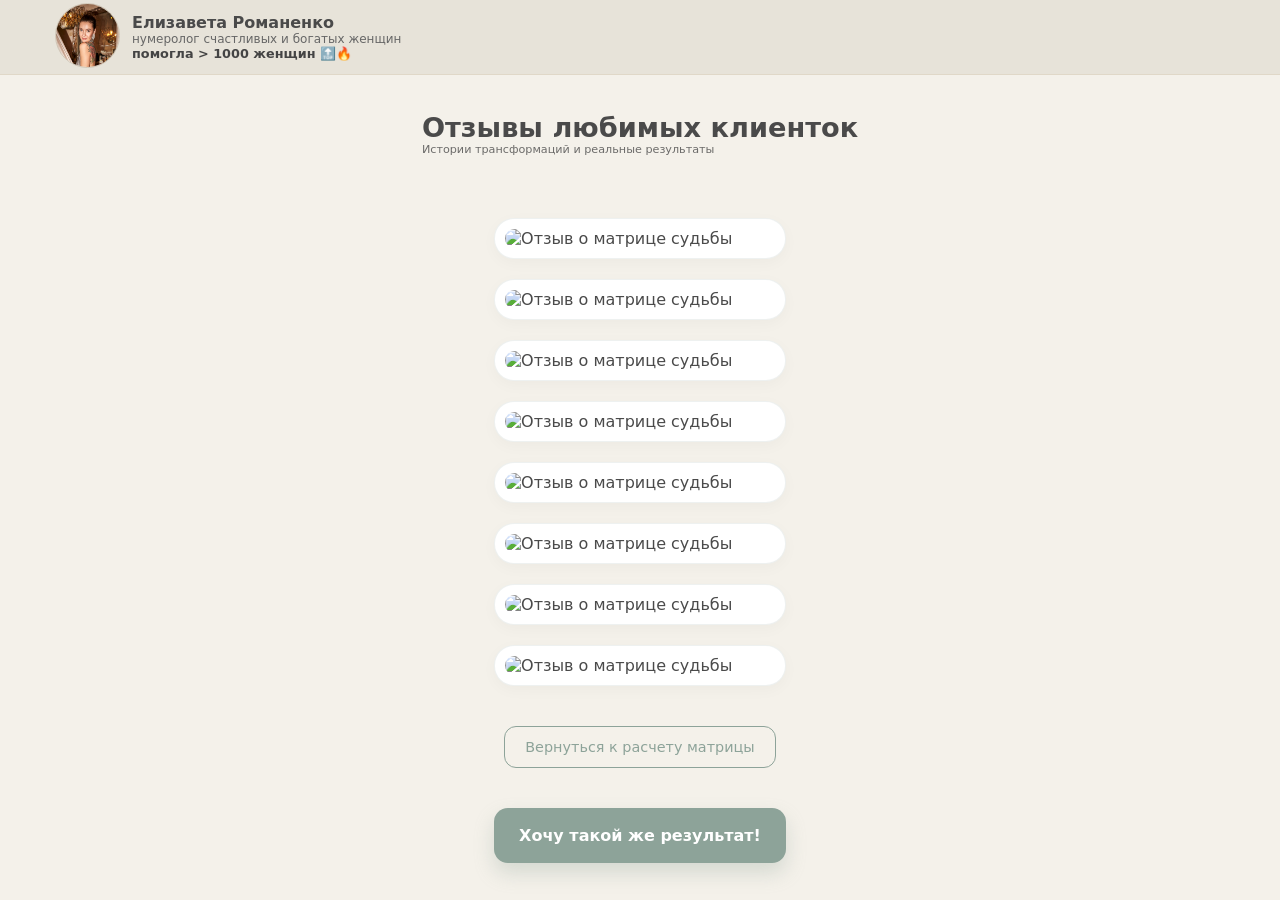
==== reviews.html @ e86c5829 "create new file html and style" ====
<!DOCTYPE html>
<html lang="ru">

<head>
    <meta charset="UTF-8" />
    <meta name="viewport" content="width=device-width, initial-scale=1.0, maximum-scale=1.0, user-scalable=no" />
    <link rel="stylesheet" href="style.css">
    <link rel="icon"
        href="data:image/svg+xml,<svg xmlns=%22http://www.w3.org/2000/svg%22 viewBox=%220 0 100 100%22><text y=%22.9em%22 font-size=%2290%22>🔮</text></svg>">
    <title>Матрица Судьбы: 22 Аркана</title>
</head>

<body>
    <nav class="expert-banner">
        <div class="banner-content">
            <div class="expert-info">
                <div class="expert-photo">
                    <img src="expert-photo.png" alt="Елизавета Романенко">
                </div>
                <div class="expert-text">
                    <span class="expert-name">Елизавета Романенко</span>
                    <span class="expert-sub">нумеролог счастливых и богатых женщин</span>
                    <span class="expert-stat">помогла > 1000 женщин 🔝🔥</span>
                </div>
            </div>
        </div>
    </nav>
    <div id="app">
        <header class="header">
            <h1>Отзывы любимых клиенток</h1>
            <p>Истории трансформаций и реальные результаты</p>
        </header>
        <main class="container">
            <section class="reviews-gallery">
                <div class="review-item">
                    <img src="#" alt="Отзыв о матрице судьбы" class="review-screenshot">
                </div>
                <div class="review-item">
                    <img src="#" alt="Отзыв о матрице судьбы" class="review-screenshot">
                </div>
                <div class="review-item">
                    <img src="#" alt="Отзыв о матрице судьбы" class="review-screenshot">
                </div>
                <div class="review-item">
                    <img src="#" alt="Отзыв о матрице судьбы" class="review-screenshot">
                </div>
                <div class="review-item">
                    <img src="#" alt="Отзыв о матрице судьбы" class="review-screenshot">
                </div>
                <div class="review-item">
                    <img src="#" alt="Отзыв о матрице судьбы" class="review-screenshot">
                </div>
                <div class="review-item">
                    <img src="#" alt="Отзыв о матрице судьбы" class="review-screenshot">
                </div>
                <div class="review-item">
                    <img src="#" alt="Отзыв о матрице судьбы" class="review-screenshot">
                </div>
            </section>
            <div class="back-action">
                <a href="index.html" class="back-button">Вернуться к расчету матрицы</a>
            </div>
            <div class="link-tel">
                <a href="https://t.me/Elizaveta_Romanenk0" target="_blank" class="cta-button">Хочу такой же результат!
                </a>
            </div>
        </main>
    </div>
</body>

</html>
---- style.css ----
:root {
  --bg-color: #f4f1ea;
  --text-color: #4a4a4a;
  --primary-color: #8da399;
  --matrix-line-color: rgba(74, 74, 74, 0.2);
}

* {
  box-sizing: border-box;
  margin: 0;
  padding: 0;
}

body {
  margin: 0;
  padding: 0;
  display: flex;
  flex-direction: column;
  justify-content: flex-start;
  align-items: center;
  min-height: 100vh;
  background-color: var(--bg-color);
  color: var(--text-color);
  font-family: 'Inter', system-ui, sans-serif;
  overflow-x: hidden;
}

#app {
  padding: 20px 15px;
  display: flex;
  flex-direction: column;
  align-items: center;
}

.header h1 {
  font-size: clamp(1.5rem, 8vw, 2.5rem);
  margin-top: 5px;
  font-size: 1.7rem;
  text-align: center;
}

.header p {
  font-size: 0.7rem;
  opacity: 0.8;
  margin-bottom: 2rem;
}

.input-section {
  display: flex;
  flex-direction: column;
  align-items: center;
  gap: 12px;
  width: 90%;
  max-width: 400px;
  margin: 0 auto 2rem;
}

.input-section label {
  white-space: nowrap;
  font-size: 0.9rem;
  text-align: center;
  width: 100%;
}

input,
button {
  width: 100%;
  padding: 14px;
  font-size: 16px;
  border-radius: 12px;
  box-sizing: border-box;
  -webkit-appearance: none;
  appearance: none;
  border: 1px solid rgba(74, 74, 74, 0.15);
}

button {
  background-color: var(--primary-color);
  color: white;
  border: none;
  cursor: pointer;
  font-weight: 600;
  transition: opacity 0.25s;
}

button:hover {
  opacity: 0.9;
}

.matrix-container {
  width: 100%;
  max-width: 500px;
  margin: 0 auto;
  display: flex;
  justify-content: center;
}

.matrix-container svg {
  width: 100%;
  height: auto;
  display: block;
  filter: drop-shadow(0 4px 12px rgba(0, 0, 0, 0.15));
}

@media (min-width: 480px) {
  .input-section {
    flex-direction: row;
    width: 90%;
    max-width: 500px;
  }

  #app {
    padding: 2rem;
  }
}

@media (max-width: 360px) {
  .input-section label {
    font-size: 0.7rem;
  }
}

.expert-banner {
  top: 0;
  z-index: 1000;
  width: 100%;
  height: 75px;
  background-color: rgb(230, 225, 215, 0.9);
  border-bottom: 1px solid #e0d8c8;
  display: flex;
  align-items: center;
  box-sizing: border-box;
}

.banner-content {
  width: 100%;
  max-width: 1200px;
  margin: 0 auto;
  padding: 0 15px;
  display: flex;
  justify-content: space-between;
  align-items: center;
}

.expert-info {
  display: flex;
  align-items: center;
  gap: 12px;
  min-width: 0;
}

.expert-photo img {
  width: 65px;
  height: 65px;
  flex-shrink: 0;
  border-radius: 50%;
  overflow: hidden;
  border: 1px solid #d1c7b7;
}

.expert-text {
  display: flex;
  flex-direction: column;
}

.expert-name {
  font-weight: 700;
  font-size: 1rem;
  white-space: nowrap;
  overflow: hidden;
  text-overflow: ellipsis;
}

.expert-sub {
  font-size: 0.75rem;
  color: #666;
  line-height: 1.2;
}

.expert-stat {
  font-size: 0.8rem;
  font-weight: 600;
  color: #444;
  max-width: 1200px;
}

.cta-hidden {
  display: none;
  opacity: 0;
}

.cta-visible {
  display: block;
  animation: fadeIdBlur 1s ease-out forwards;
  margin-top: 3rem;
  padding: 0 10px;
  width: 100%;
  max-width: 450px;
}

.cta-content {
  text-align: center;
  background-color: rgba(255, 255, 255, 0.4);
  padding: 30px 20 px;
  border-radius: 24px;
  border: 1px solid rgba(141, 163, 153, 0.2);
}

.cta-content p {
  font-size: 1.2rem;
  margin-top: 10px;
  margin-bottom: 8px;
  font-weight: 500;
  color: #333;
}

.cta-highlight {
  margin: 20px 0;
  font-size: 0.7rem;
  line-height: 1;
  color: var(--text-color);
  background: white;
  padding: 15px;
  border-radius: 16px;
  box-shadow: 0 4px 10px rgba(0, 0, 0, 0.03);
}

.cta-highlight p {
  font-size: 0.7rem;
}

.cta-button {
  display: inline-block;
  background-color: var(--primary-color);
  color: white;
  text-decoration: none;
  padding: 18px 25px;
  border-radius: 14px;
  font-weight: 700;
  font-size: 1rem;
  transition: all 0.3s ease;
  box-shadow: 0 10px 20px rgba(141, 163, 153, 0.3);
}

.cta-button:active {
  transform: scale(0.96);
}

@keyframes fadeIdBlur {
  from {
    opacity: 0;
    transform: translateY(30px);
    filter: blur(10px);
  }

  to {
    opacity: 1;
    transform: translateY(0);
    filter: blur(0);
  }
}

.welcome-section {
  margin-bottom: 2rem;
  transition: opacity 0.5s ease, transform 0.5s ease;
}

.welcome-hidden {
  opacity: 0;
  transform: translateY(-20px);
  pointer-events: none;
  display: none;
}

.welcome-card {
  background: rgba(255, 255, 255, 0.5);
  padding: 25px;
  border-radius: 20px;
  border: 1px solid rgba(141, 163, 153, 0.2);
}

.welcome-card h2 {
  font-size: 1rem;
  margin-bottom: 15px;
  color: #333;
}

.benefit-list {
  list-style: none;
  padding: 0;
  text-align: left;
}

.benefit-list li {
  margin-bottom: 12px;
  font-size: 0.9rem;
  display: flex;
  align-items: flex-start;
  gap: 10px;
}

.welcome-note {
  margin-top: 15px;
  font-style: italic;
  font-size: 0.85rem;
  color: #666;
}

.secondary-link {
  display: inline-block;
  background-color: var(--primary-color);
  color: white;
  text-decoration: none;
  padding: 18px 25px;
  margin: 15px;
  border-radius: 14px;
  font-weight: 700;
  font-size: 0.9rem;
  transition: all 0.3s ease;
  box-shadow: 0 10px 20px rgba(141, 163, 153, 0.3);
}

.secondary-link:hover {
  opacity: 0.7;
}

.reviews-gallery {
  display: flex;
  flex-direction: column;
  gap: 20px;
  margin-top: 30px;
  width: 100%;
  max-width: 450px;
  margin-left: auto;
  margin-right: auto;
}

.review-item {
  background: white;
  padding: 10px;
  border-radius: 20px;
  border: 1px solid rgba(141, 163, 153, 0.15);
  box-shadow: 0 4px 15px rgba(0, 0, 0, 0.03);
  animation: fadeInUp 0.6s ease forwards;
}

.review-screenshot {
  width: 100%;
  height: auto;
  display: block;
  border-radius: 14px;
  object-fit: contain;
}

.back-action {
  margin: 40px 0;
  text-align: center;
}

.back-button {
  display: inline-block;
  color: #8da399;
  border: 1px solid #8da399;
  text-decoration: none;
  padding: 12px 20px;
  border-radius: 12px;
  font-size: 0.9rem;
  transition: all 0.3s ease;
}

.back-button:active {
  background: #8da399;
  color: white;
}
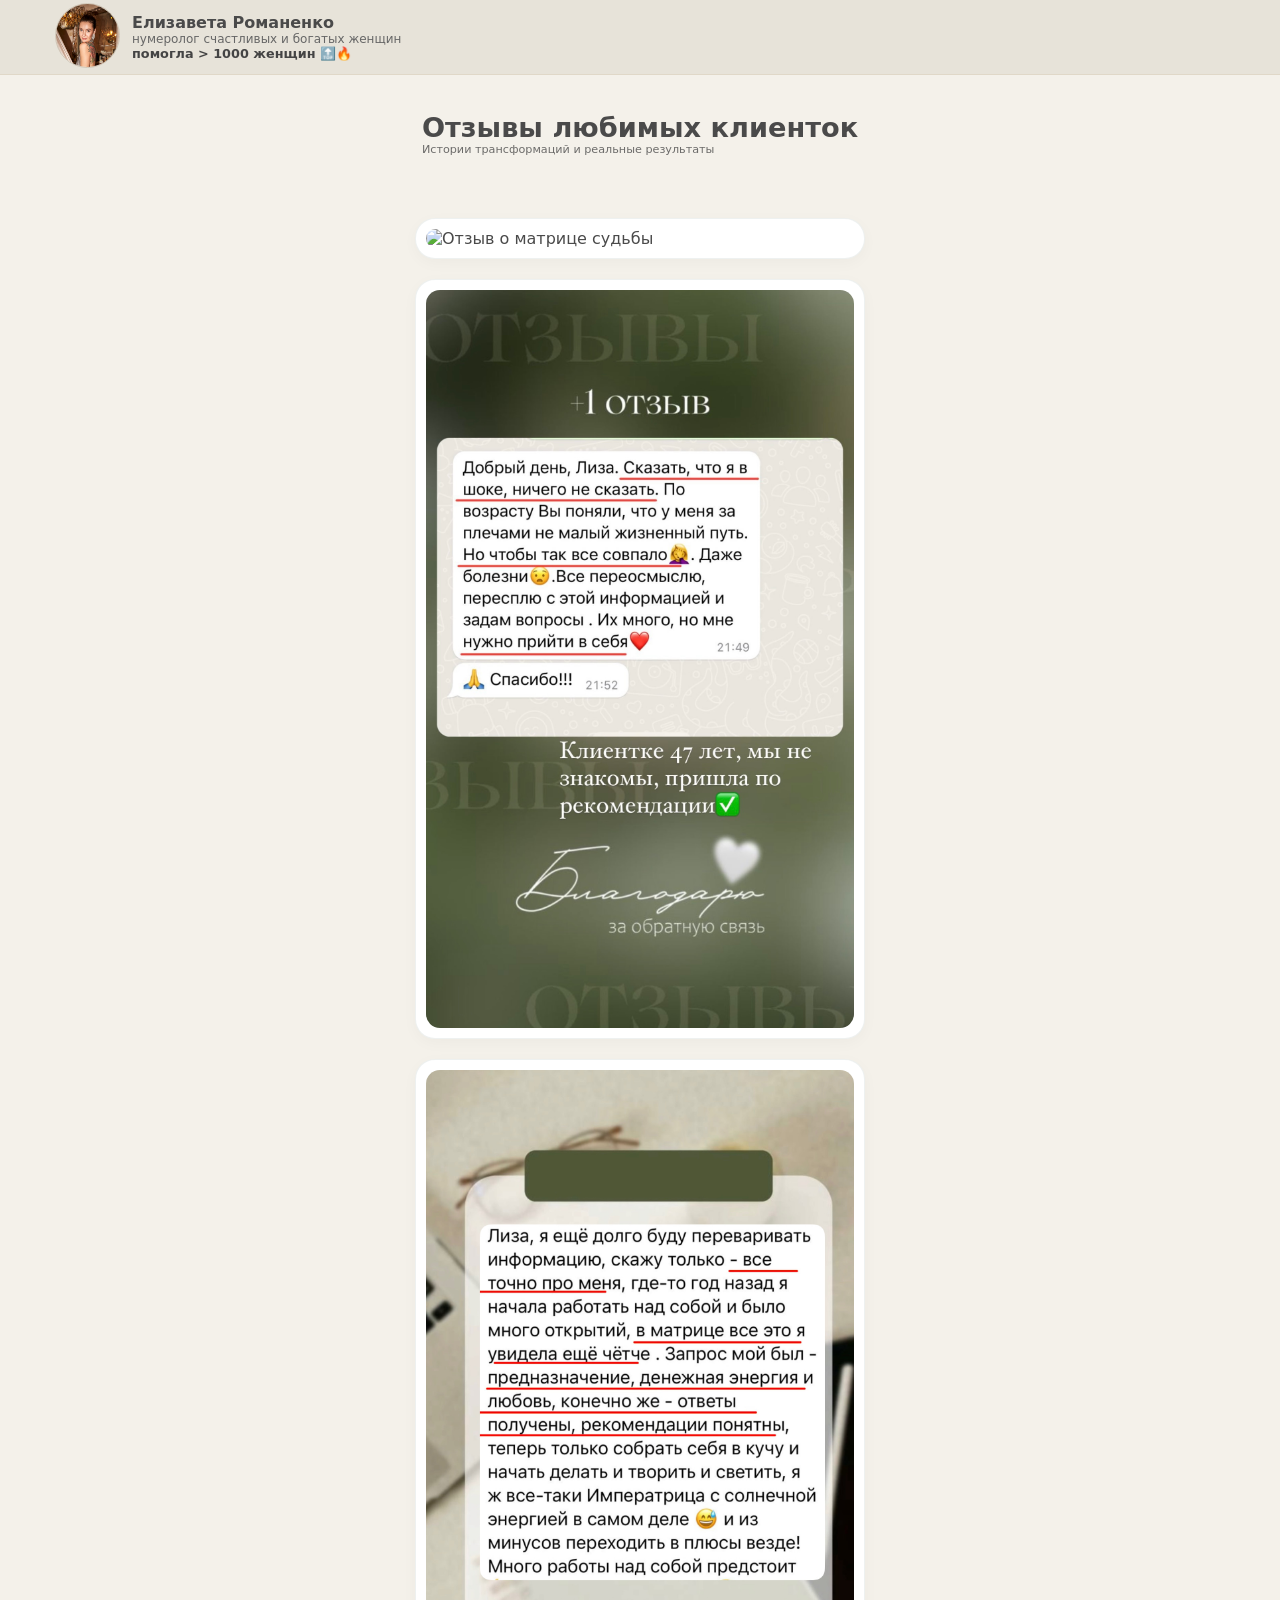
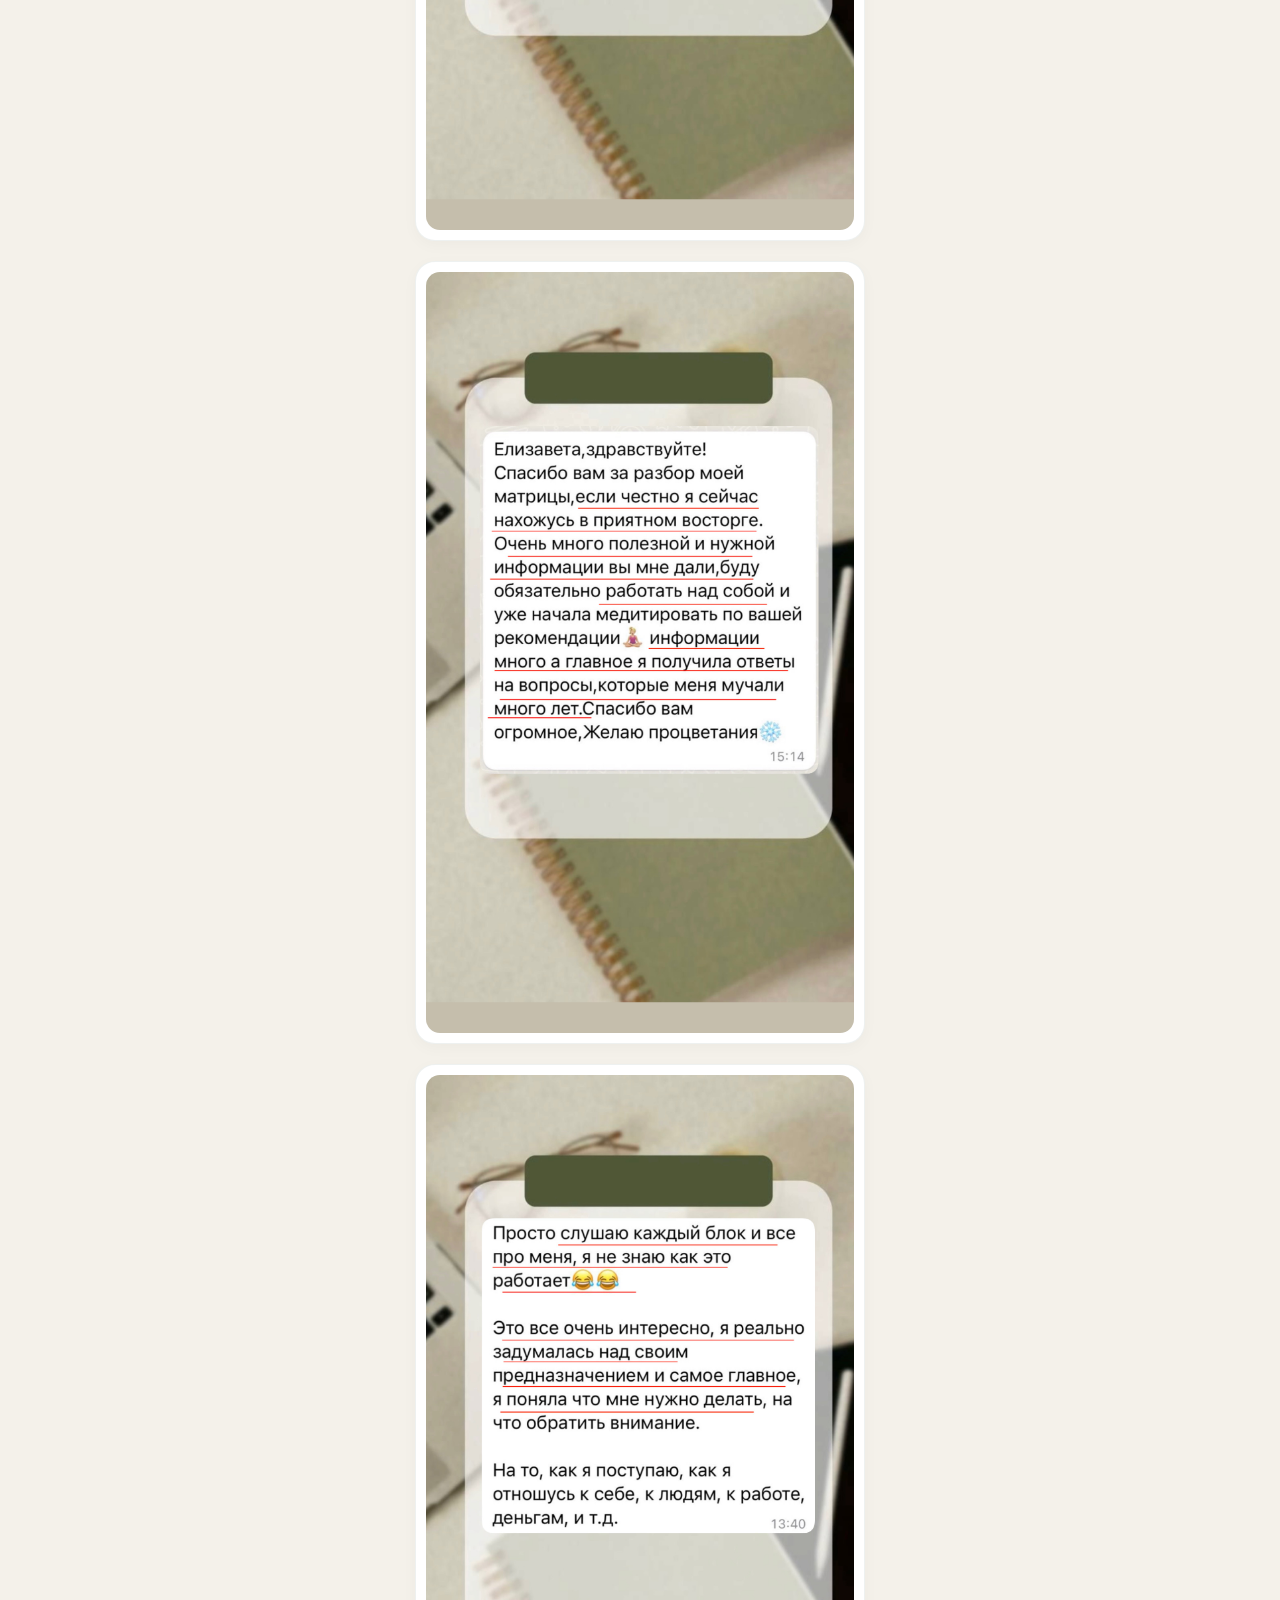
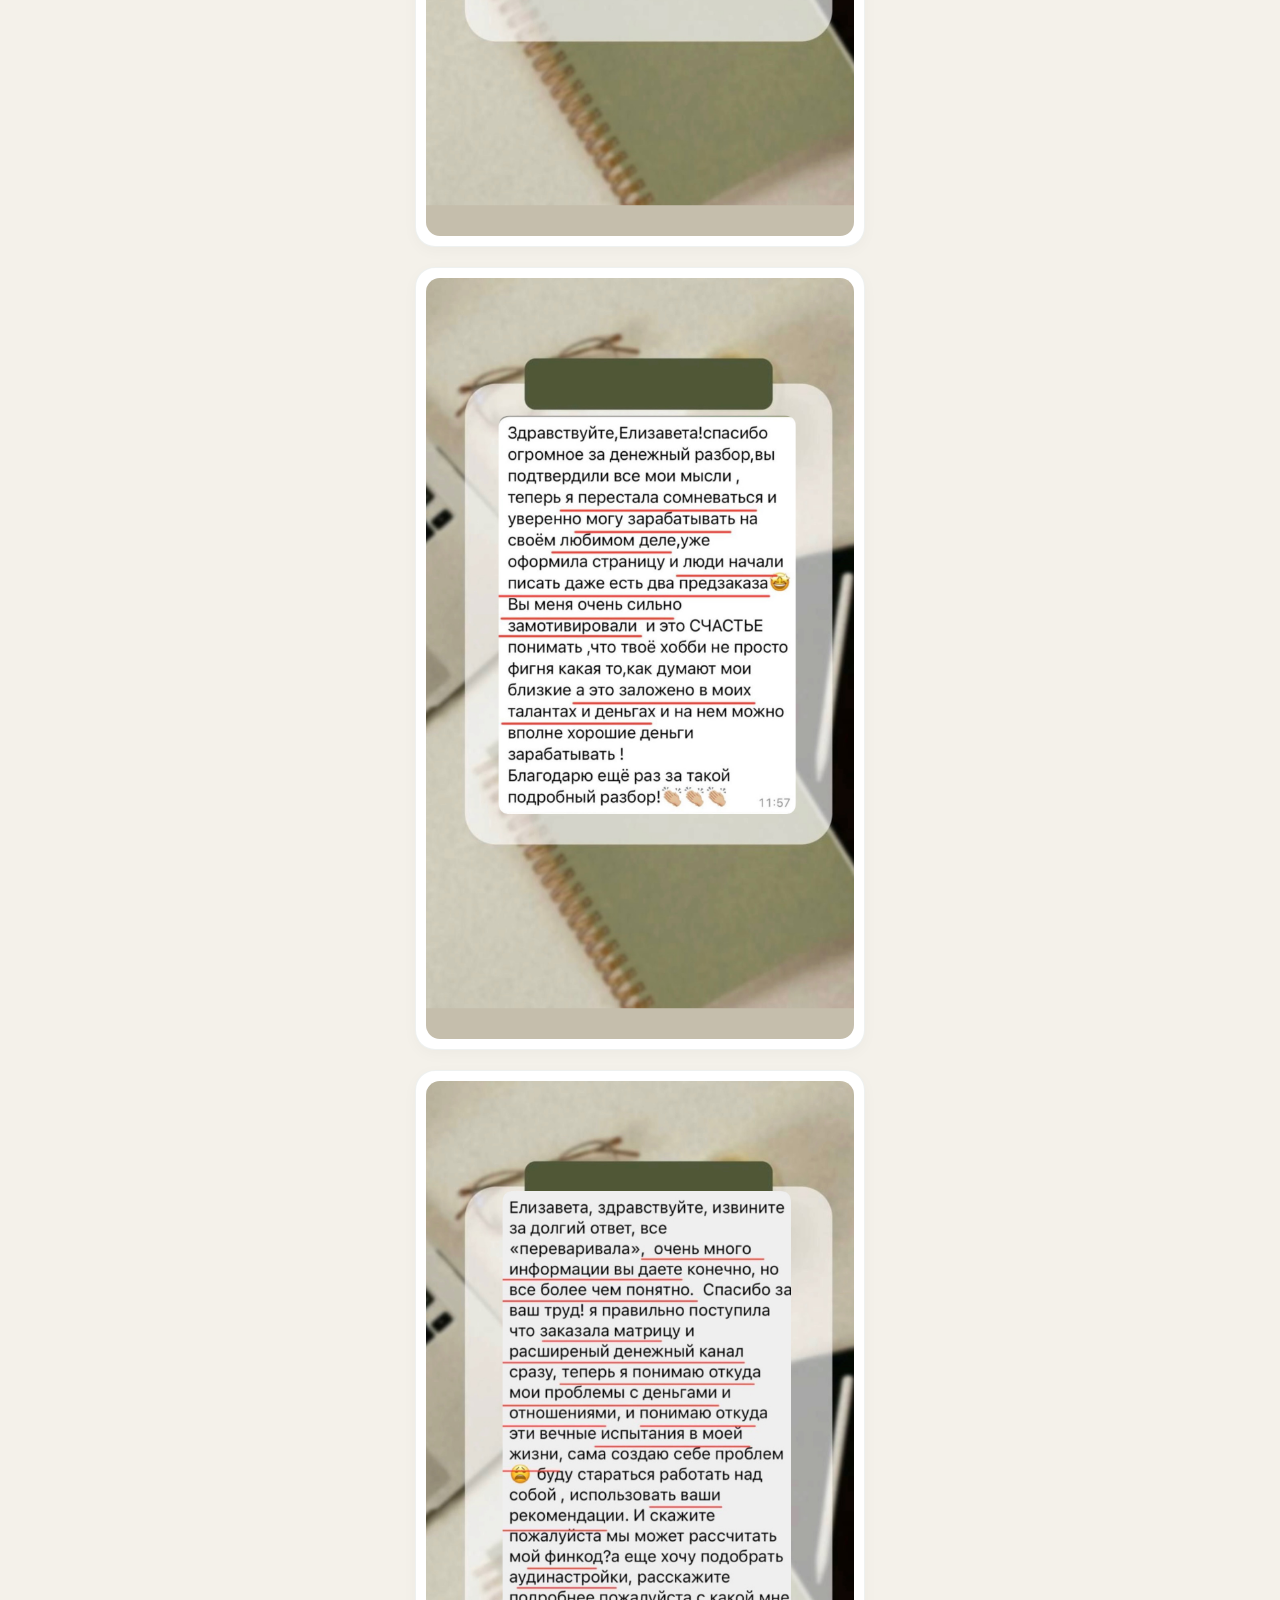
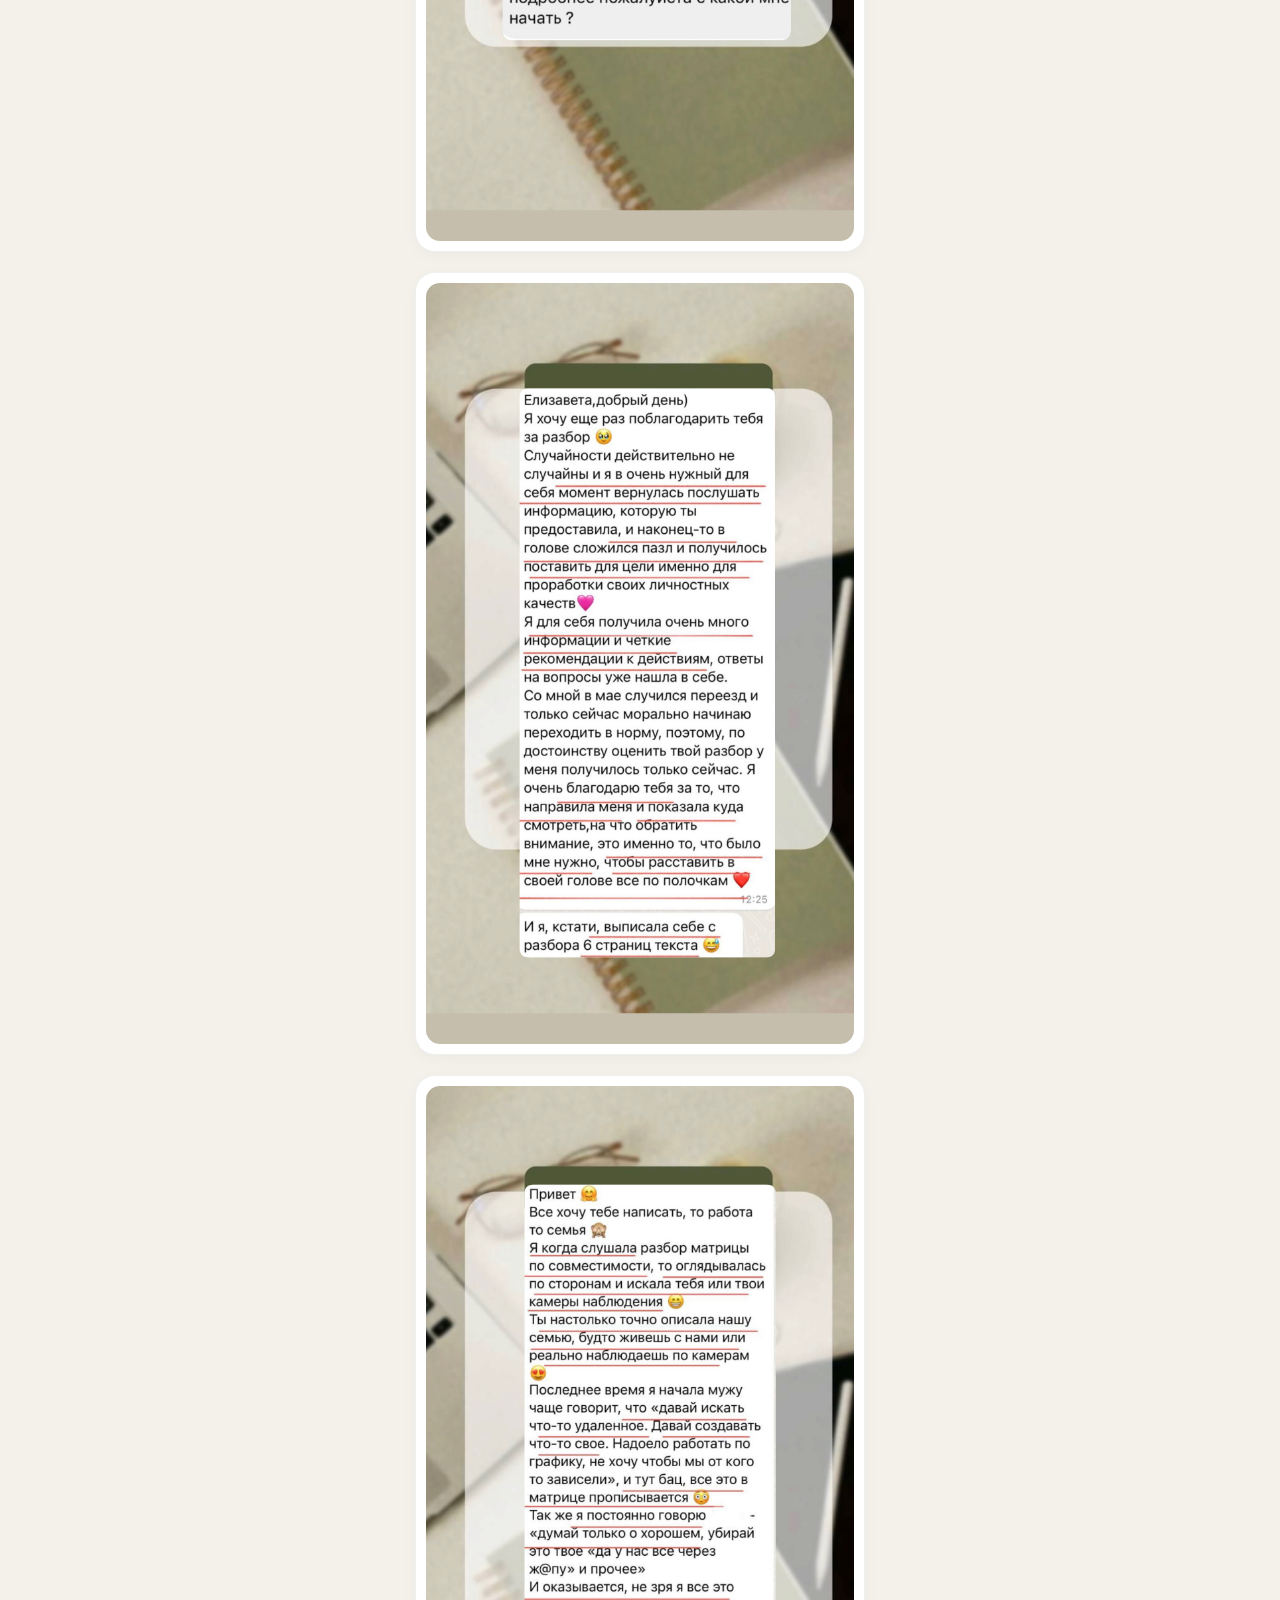
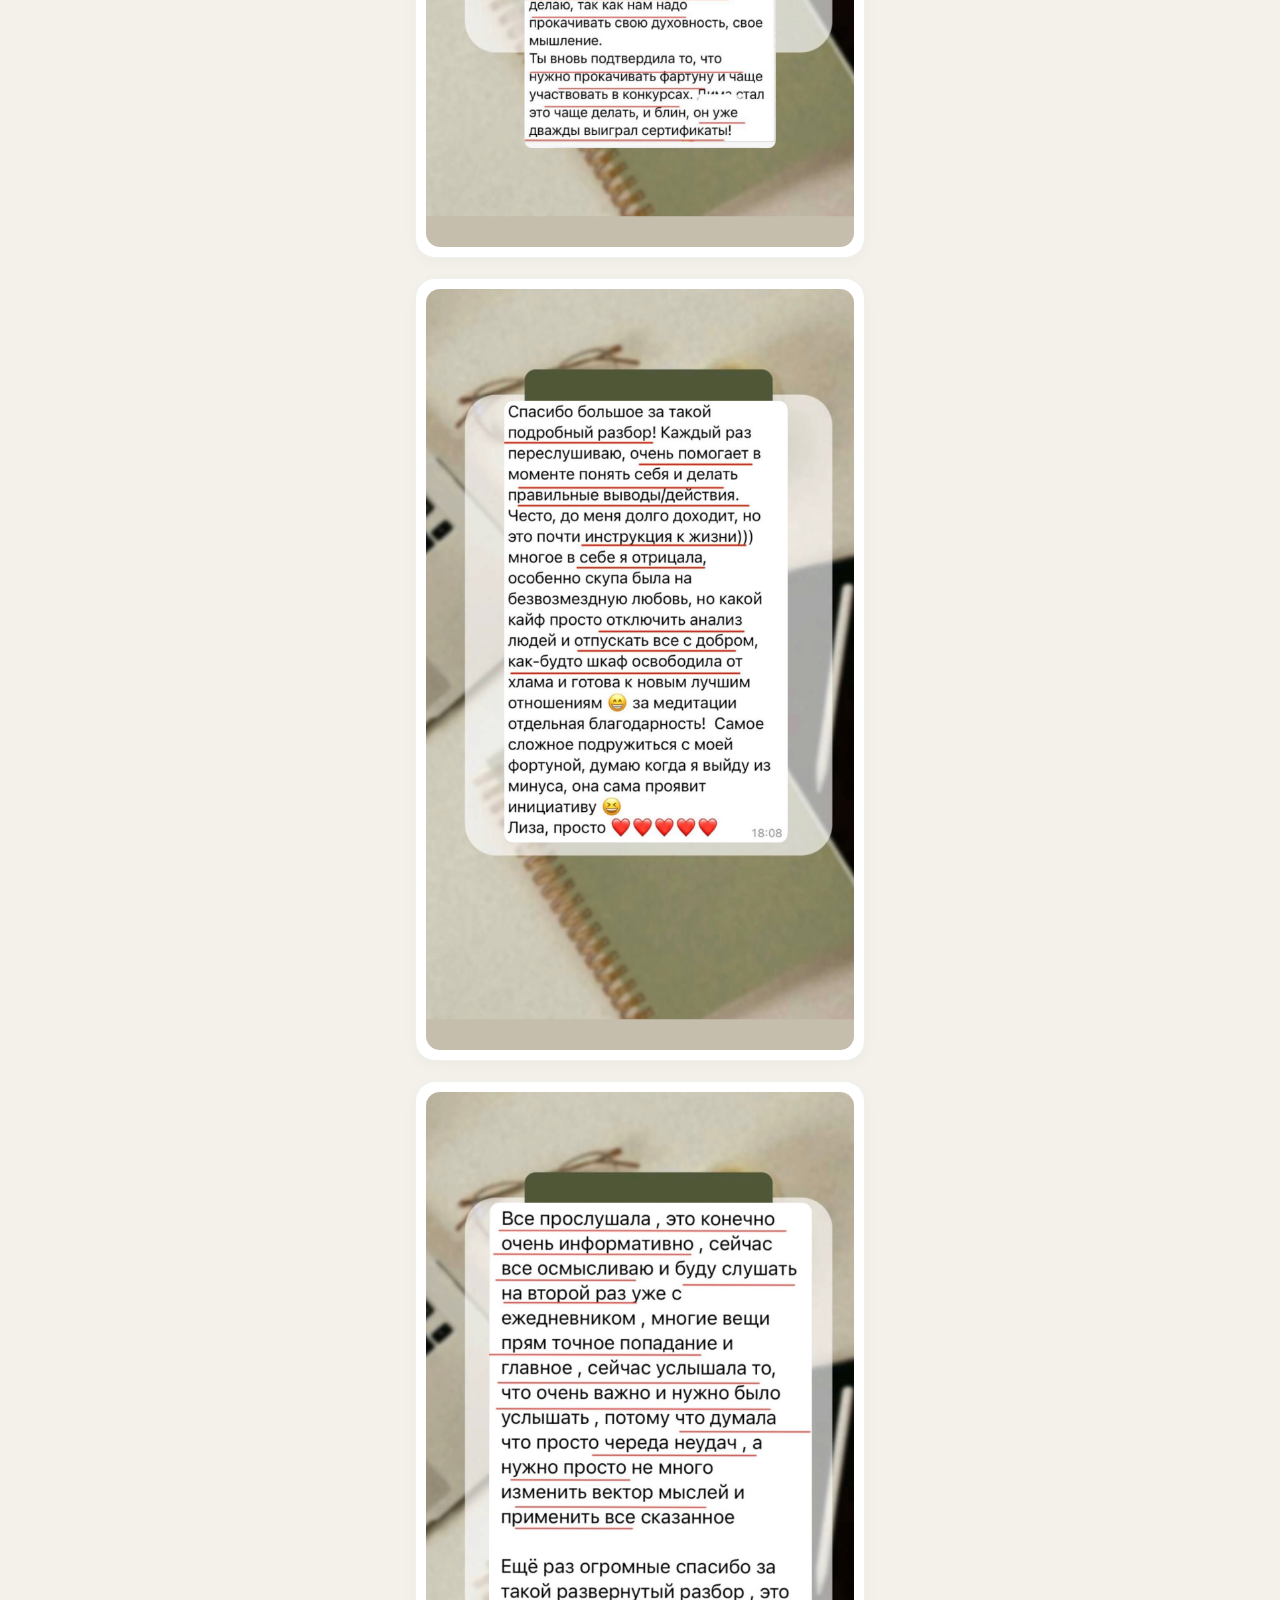
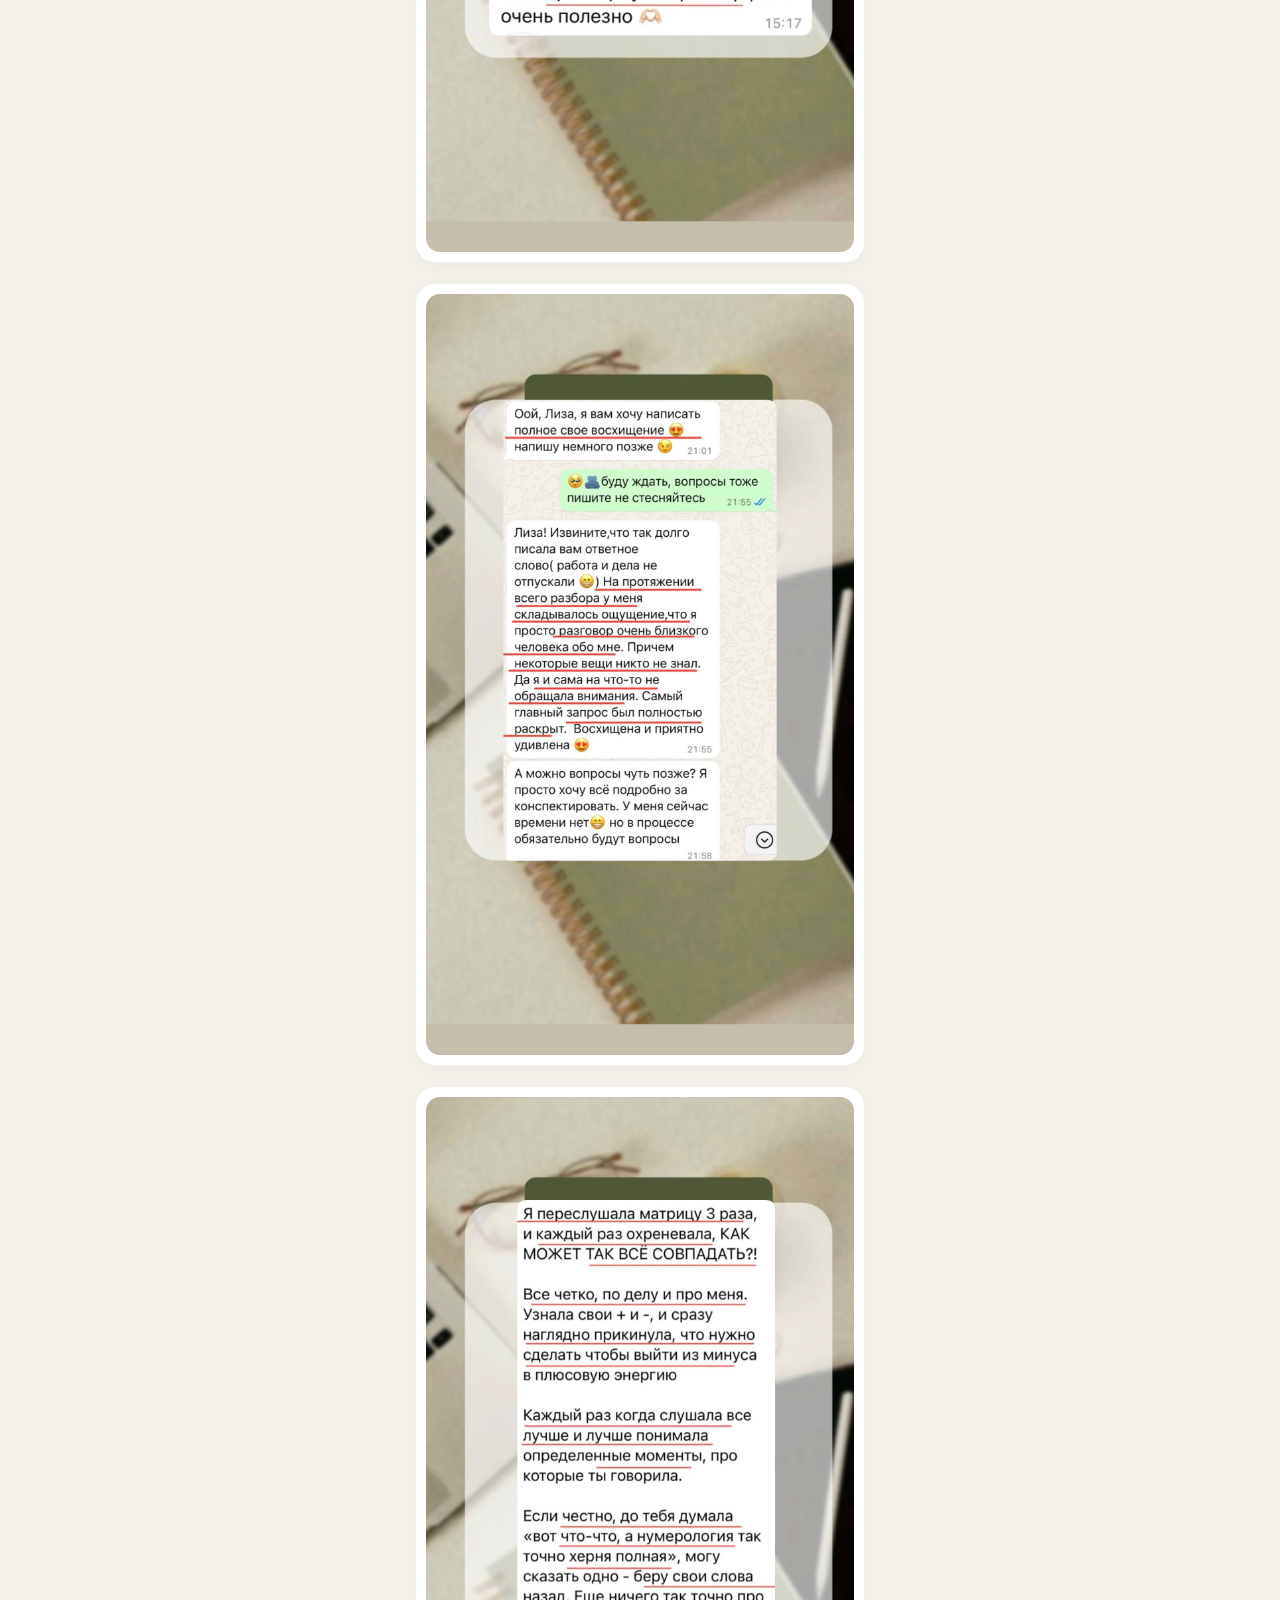
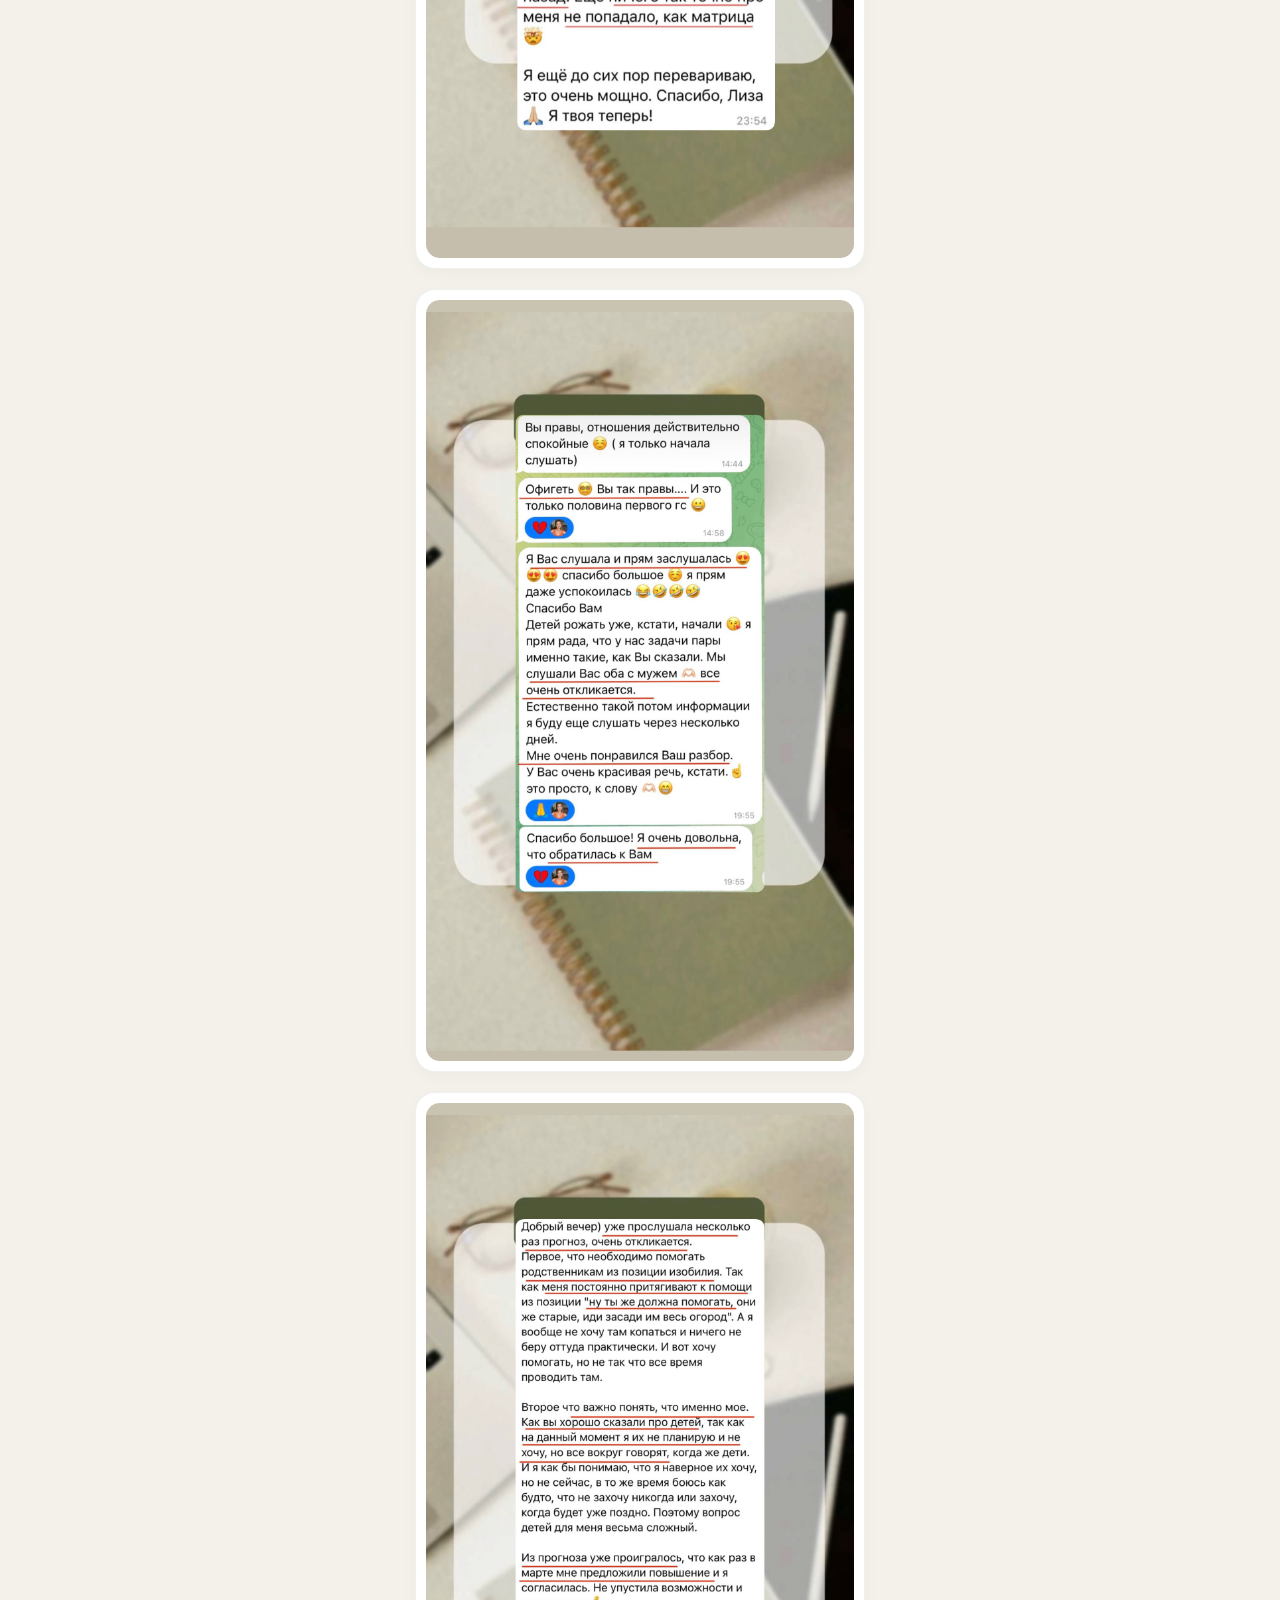
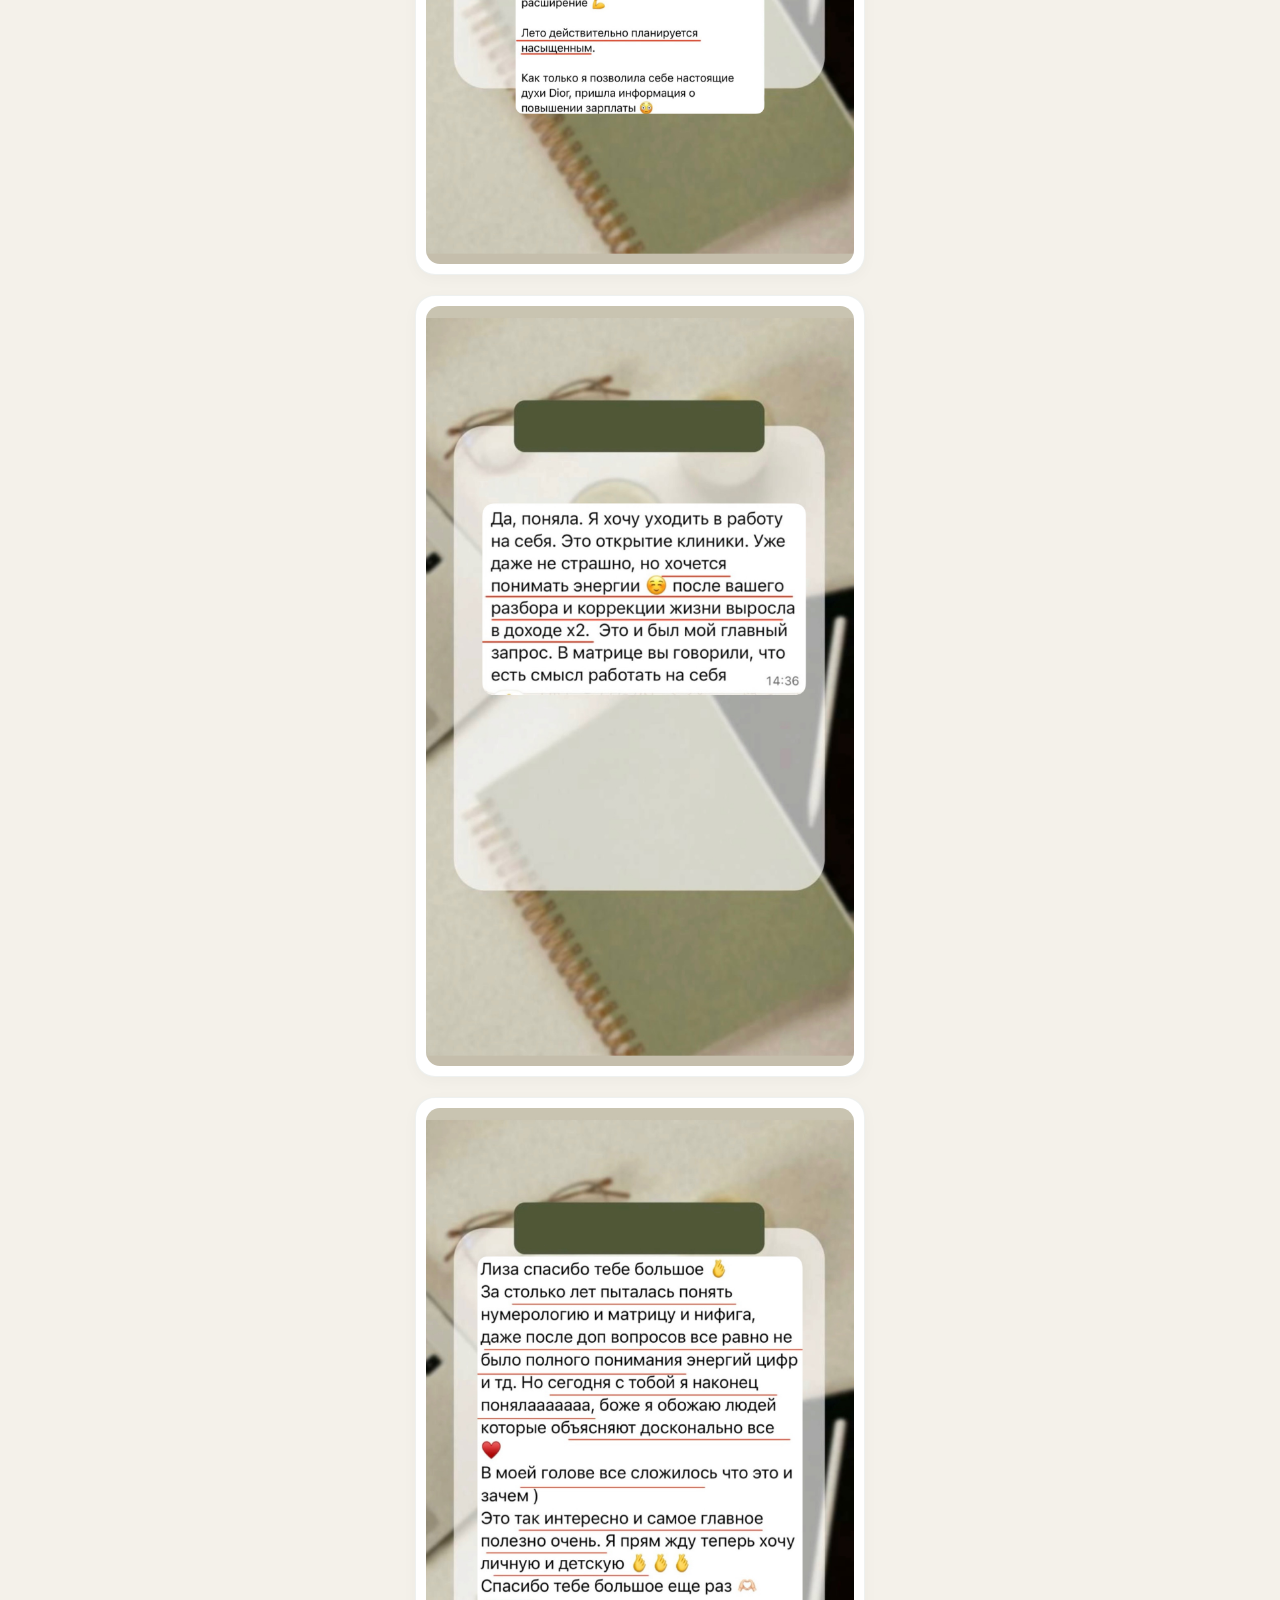
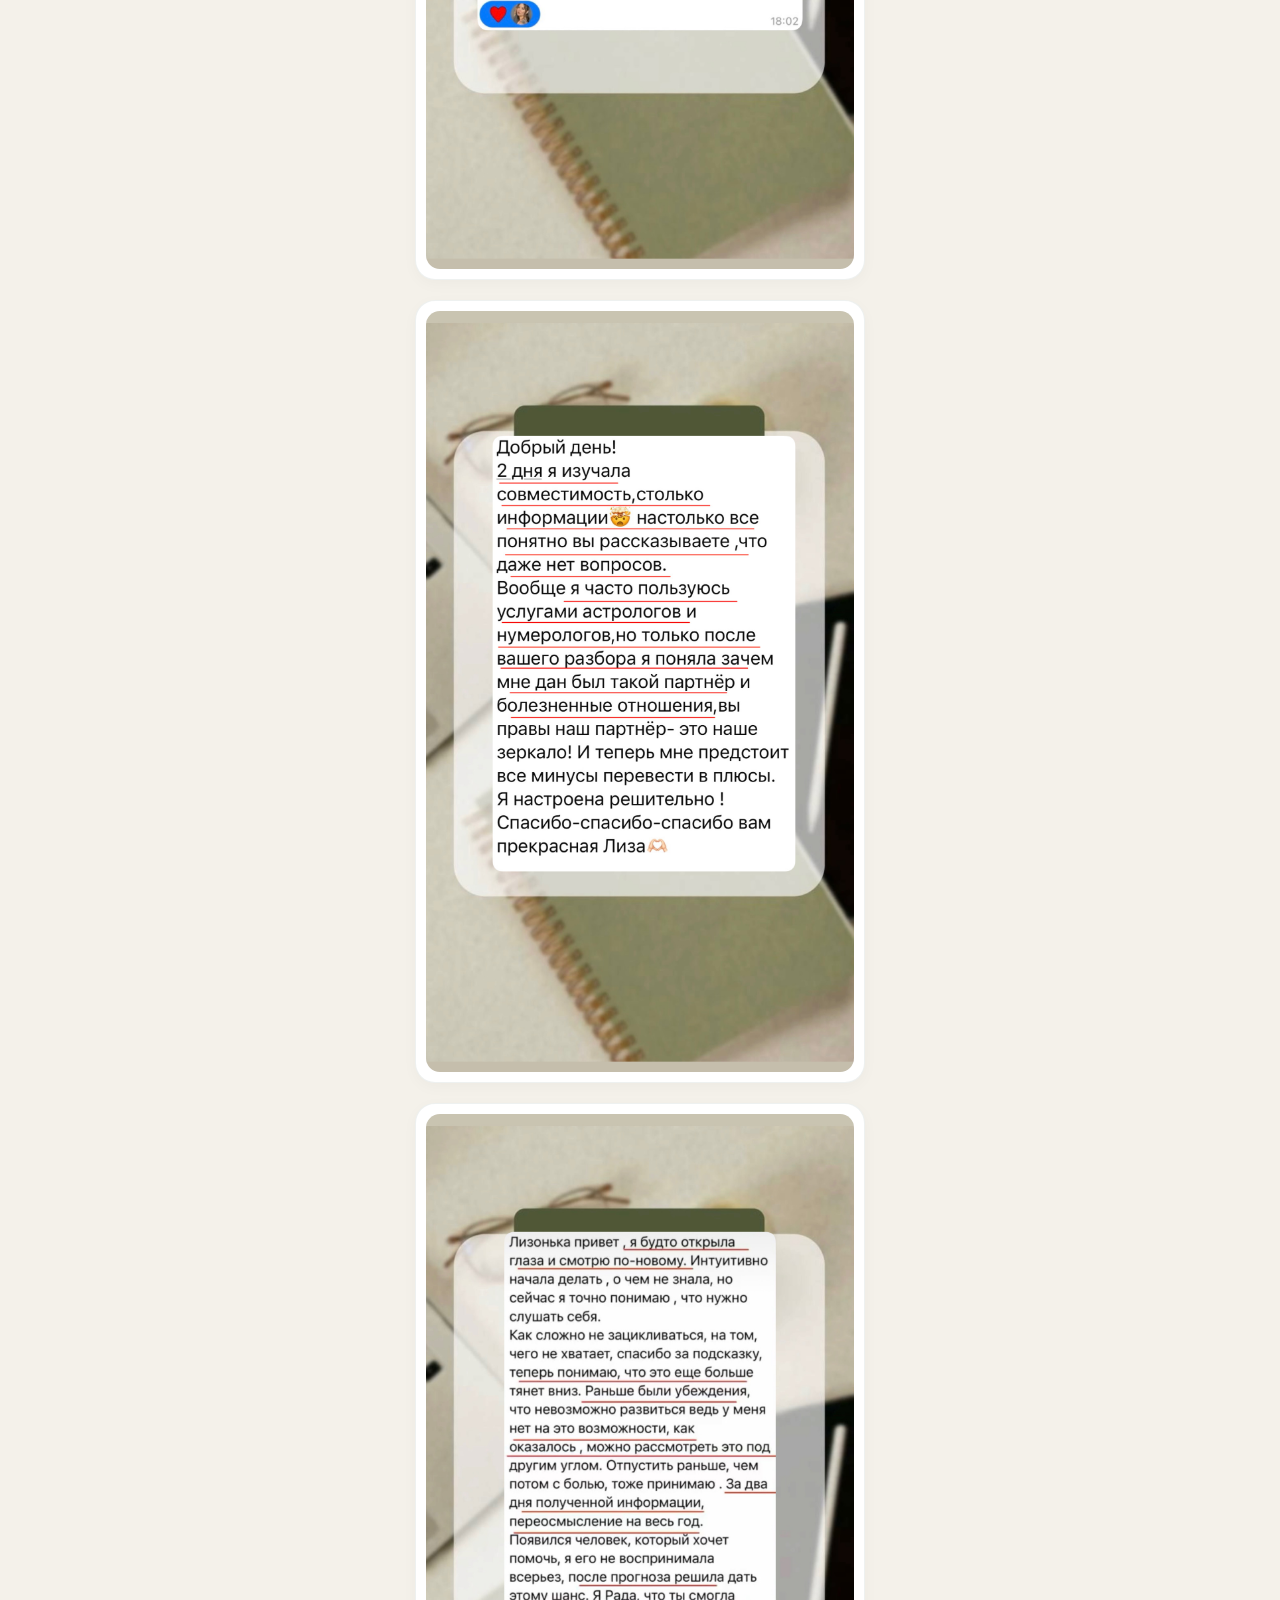
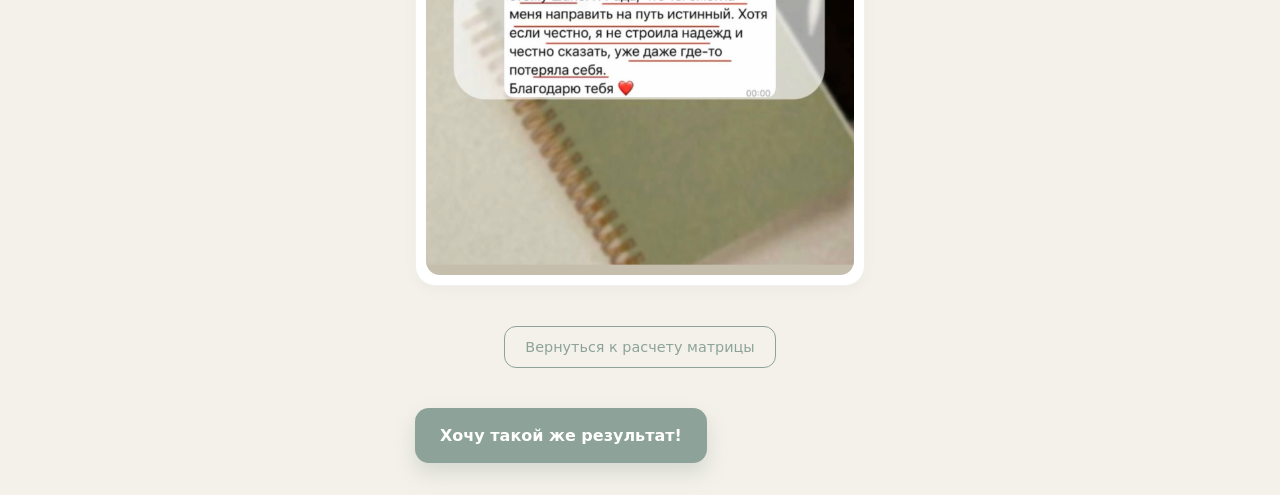
==== commit 8d16823a: "add review img file" ====
--- a/reviews.html
+++ b/reviews.html
@@ -33,28 +33,61 @@
         <main class="container">
             <section class="reviews-gallery">
                 <div class="review-item">
-                    <img src="#" alt="Отзыв о матрице судьбы" class="review-screenshot">
+                    <img src="review1.JPG" alt="Отзыв о матрице судьбы" class="review-screenshot">
                 </div>
                 <div class="review-item">
-                    <img src="#" alt="Отзыв о матрице судьбы" class="review-screenshot">
+                    <img src="review2.JPG" alt="Отзыв о матрице судьбы" class="review-screenshot">
                 </div>
                 <div class="review-item">
-                    <img src="#" alt="Отзыв о матрице судьбы" class="review-screenshot">
+                    <img src="review3.JPG" alt="Отзыв о матрице судьбы" class="review-screenshot">
                 </div>
                 <div class="review-item">
-                    <img src="#" alt="Отзыв о матрице судьбы" class="review-screenshot">
+                    <img src="review4.JPG" alt="Отзыв о матрице судьбы" class="review-screenshot">
                 </div>
                 <div class="review-item">
-                    <img src="#" alt="Отзыв о матрице судьбы" class="review-screenshot">
+                    <img src="review5.JPG" alt="Отзыв о матрице судьбы" class="review-screenshot">
                 </div>
                 <div class="review-item">
-                    <img src="#" alt="Отзыв о матрице судьбы" class="review-screenshot">
+                    <img src="review6.JPG" alt="Отзыв о матрице судьбы" class="review-screenshot">
                 </div>
                 <div class="review-item">
-                    <img src="#" alt="Отзыв о матрице судьбы" class="review-screenshot">
+                    <img src="review7.JPG" alt="Отзыв о матрице судьбы" class="review-screenshot">
                 </div>
                 <div class="review-item">
-                    <img src="#" alt="Отзыв о матрице судьбы" class="review-screenshot">
+                    <img src="review8.JPG" alt="Отзыв о матрице судьбы" class="review-screenshot">
+                </div>
+                <div class="review-item">
+                    <img src="review9.JPG" alt="Отзыв о матрице судьбы" class="review-screenshot">
+                </div>
+                <div class="review-item">
+                    <img src="review10.JPG" alt="Отзыв о матрице судьбы" class="review-screenshot">
+                </div>
+                <div class="review-item">
+                    <img src="review11.JPG" alt="Отзыв о матрице судьбы" class="review-screenshot">
+                </div>
+                <div class="review-item">
+                    <img src="review12.JPG" alt="Отзыв о матрице судьбы" class="review-screenshot">
+                </div>
+                <div class="review-item">
+                    <img src="review13.JPG" alt="Отзыв о матрице судьбы" class="review-screenshot">
+                </div>
+                <div class="review-item">
+                    <img src="review14.JPG" alt="Отзыв о матрице судьбы" class="review-screenshot">
+                </div>
+                <div class="review-item">
+                    <img src="review15.JPG" alt="Отзыв о матрице судьбы" class="review-screenshot">
+                </div>
+                <div class="review-item">
+                    <img src="review16.JPG" alt="Отзыв о матрице судьбы" class="review-screenshot">
+                </div>
+                <div class="review-item">
+                    <img src="review17.JPG" alt="Отзыв о матрице судьбы" class="review-screenshot">
+                </div>
+                <div class="review-item">
+                    <img src="review18.JPG" alt="Отзыв о матрице судьбы" class="review-screenshot">
+                </div>
+                <div class="review-item">
+                    <img src="review19.JPG" alt="Отзыв о матрице судьбы" class="review-screenshot">
                 </div>
             </section>
             <div class="back-action">
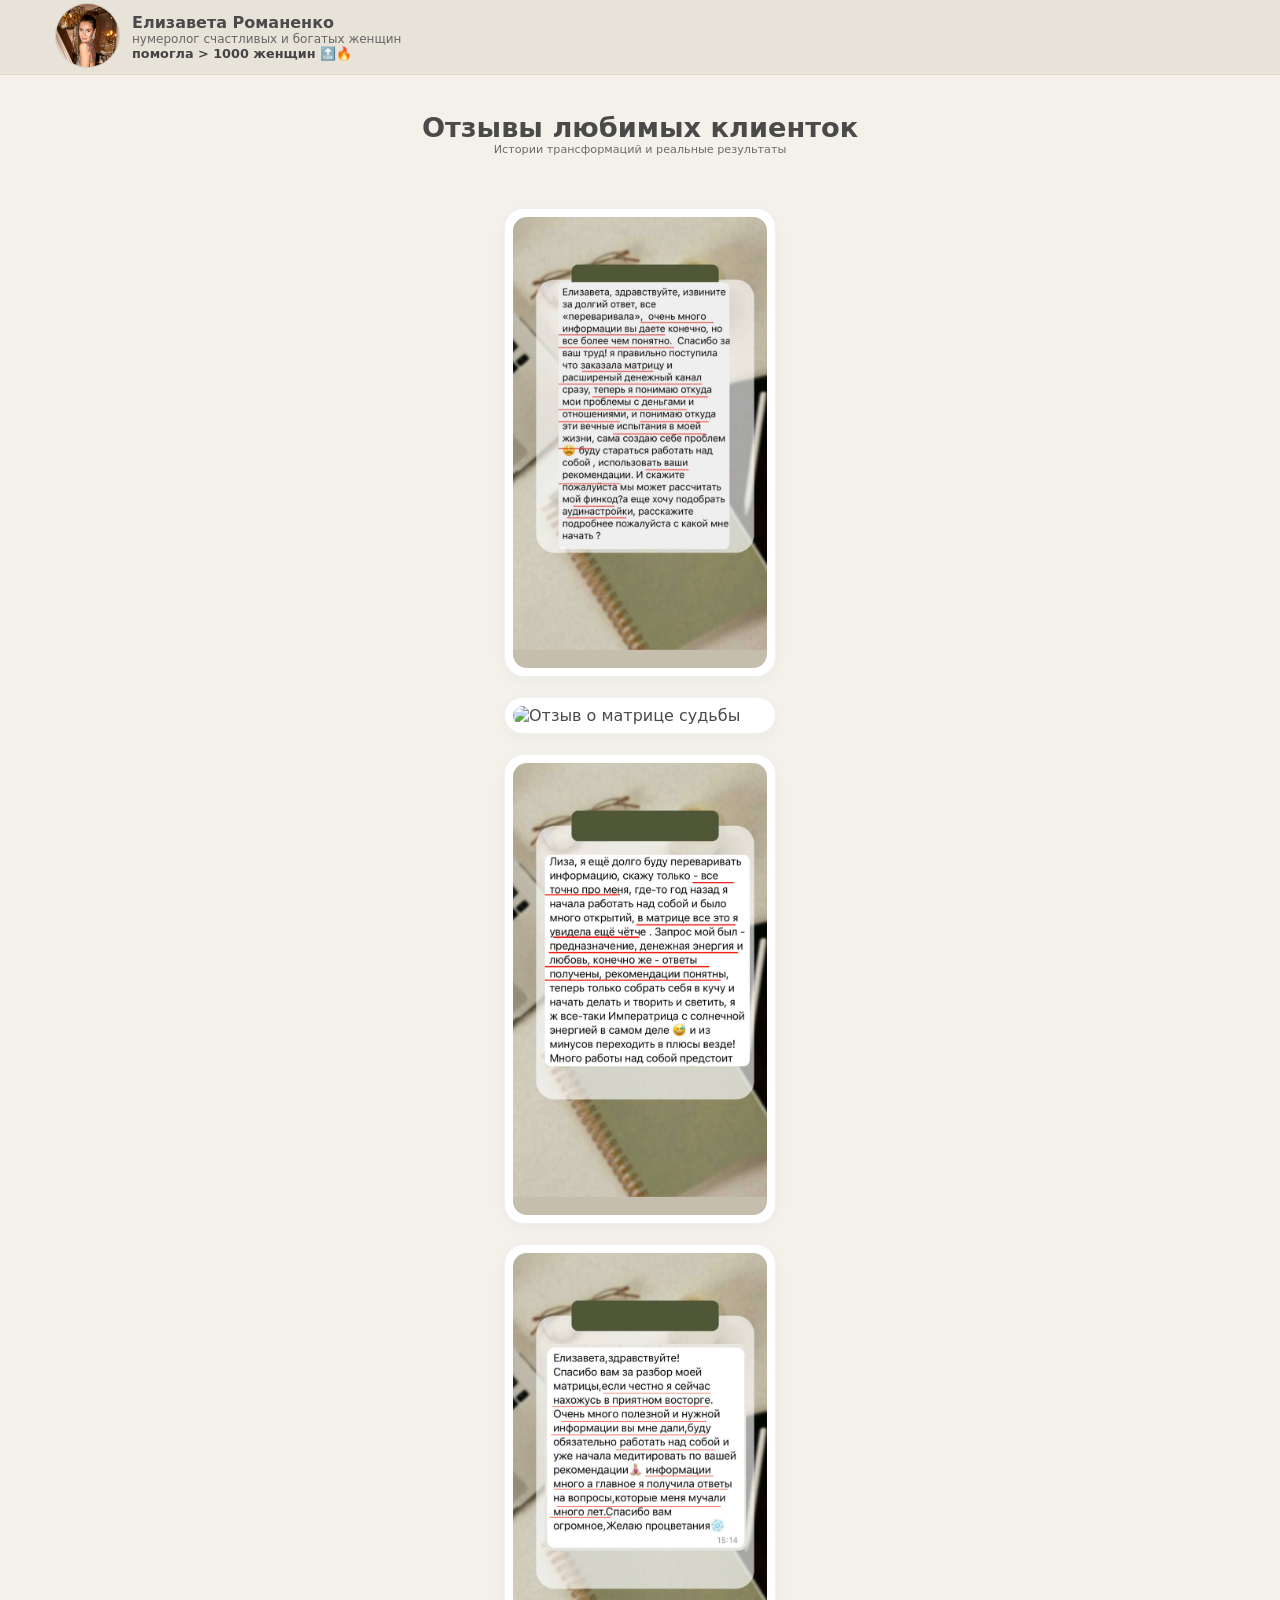
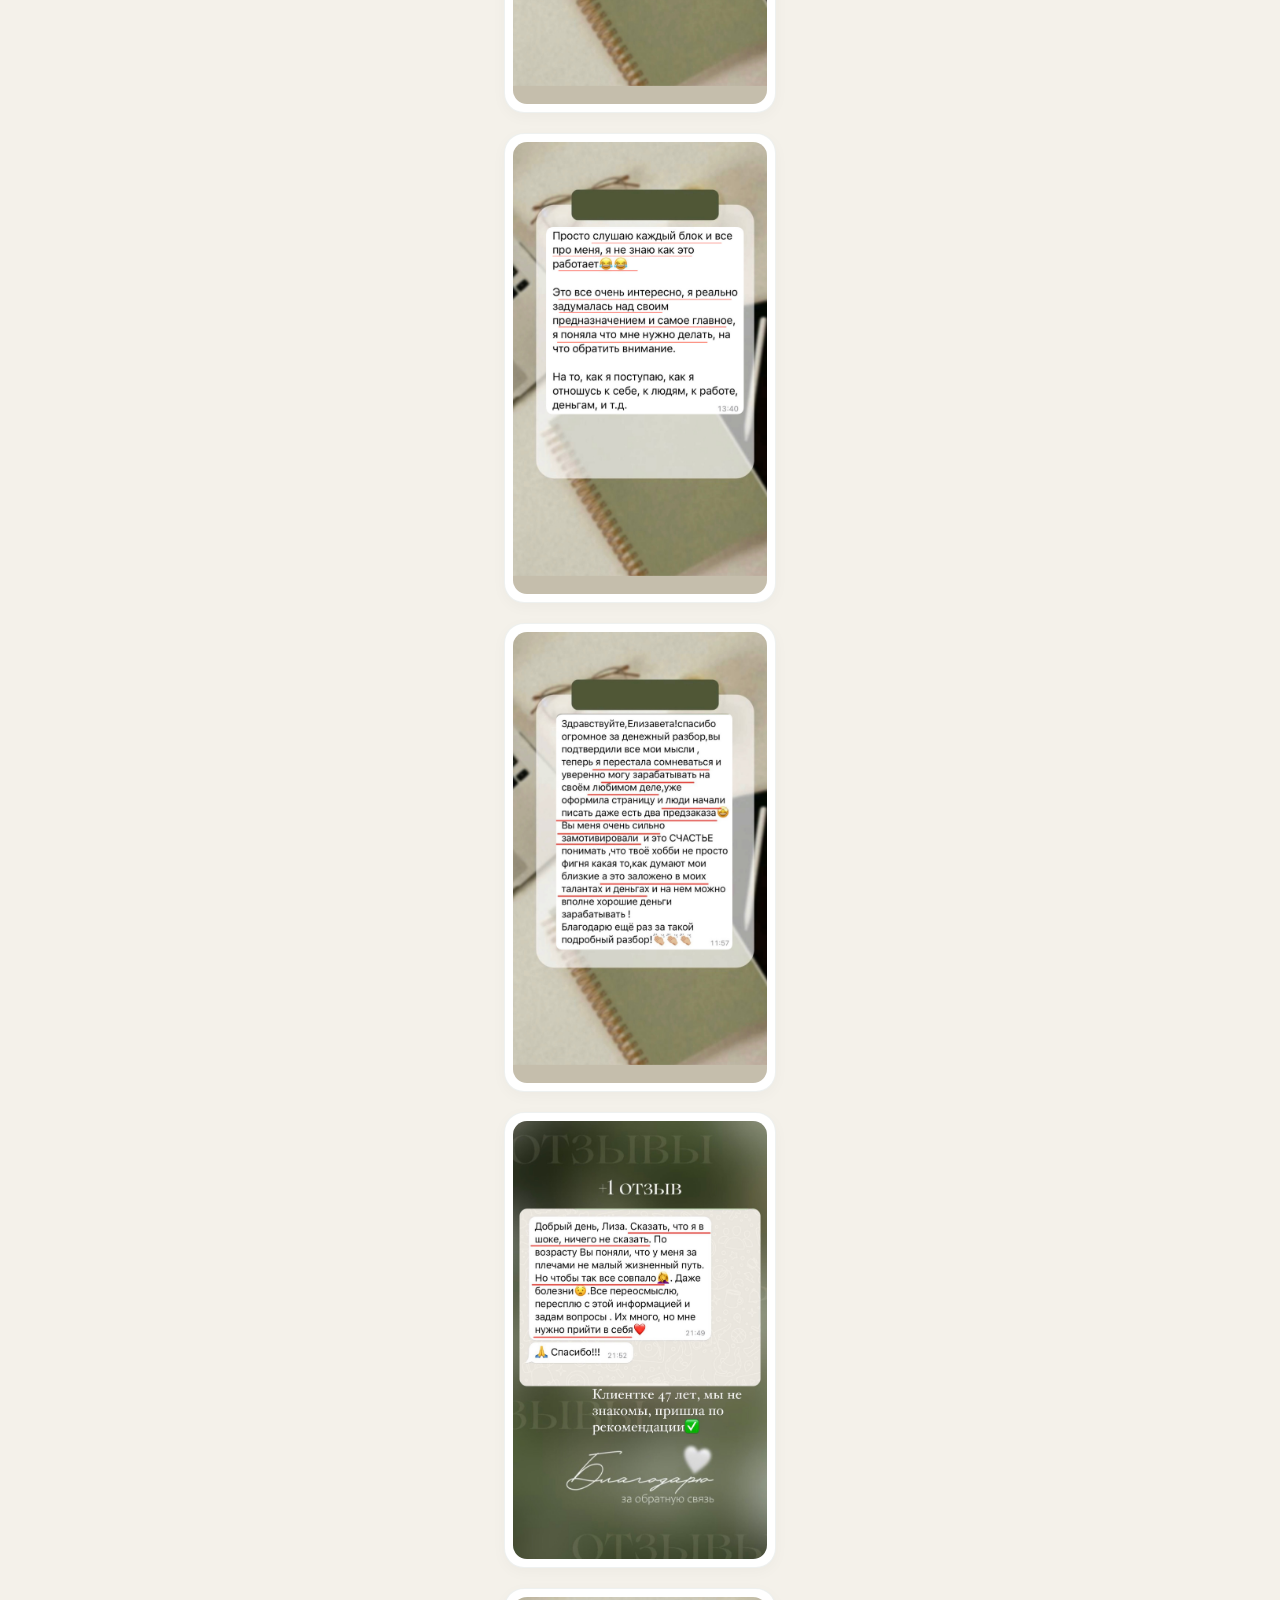
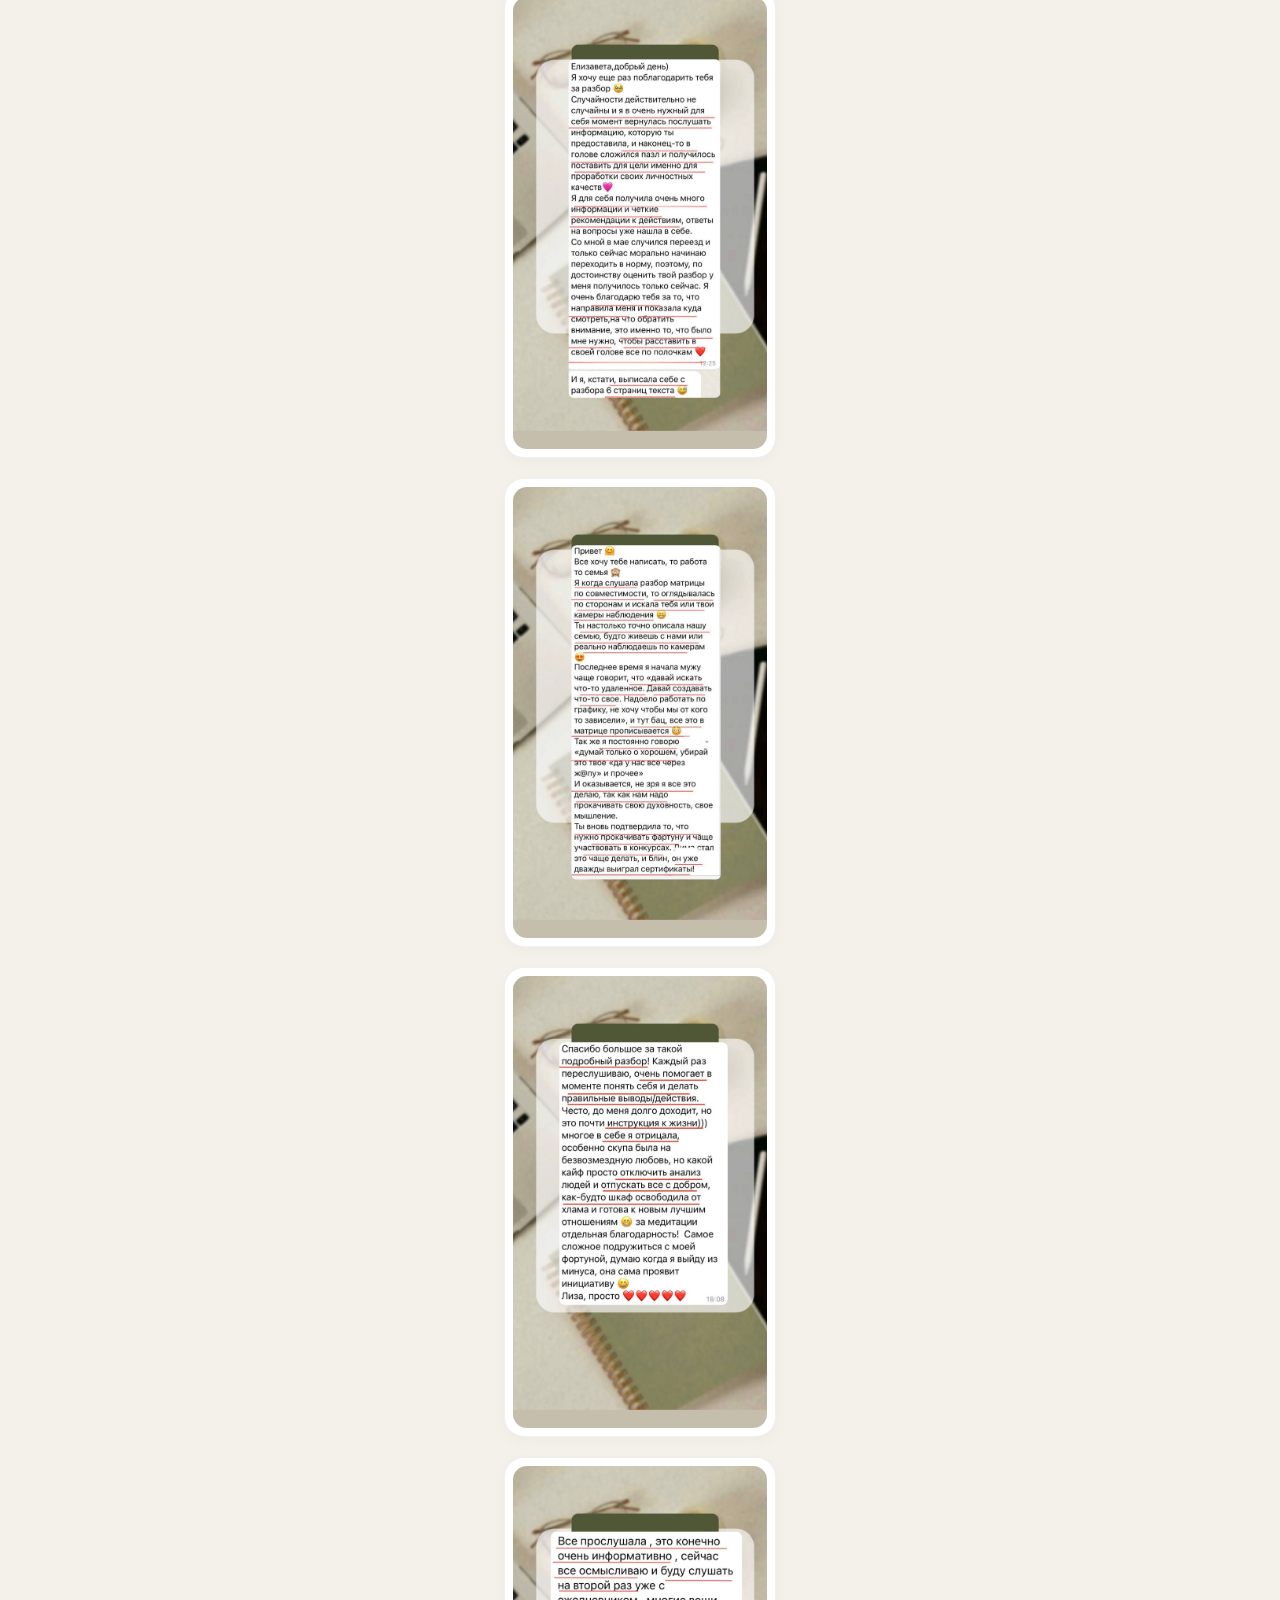
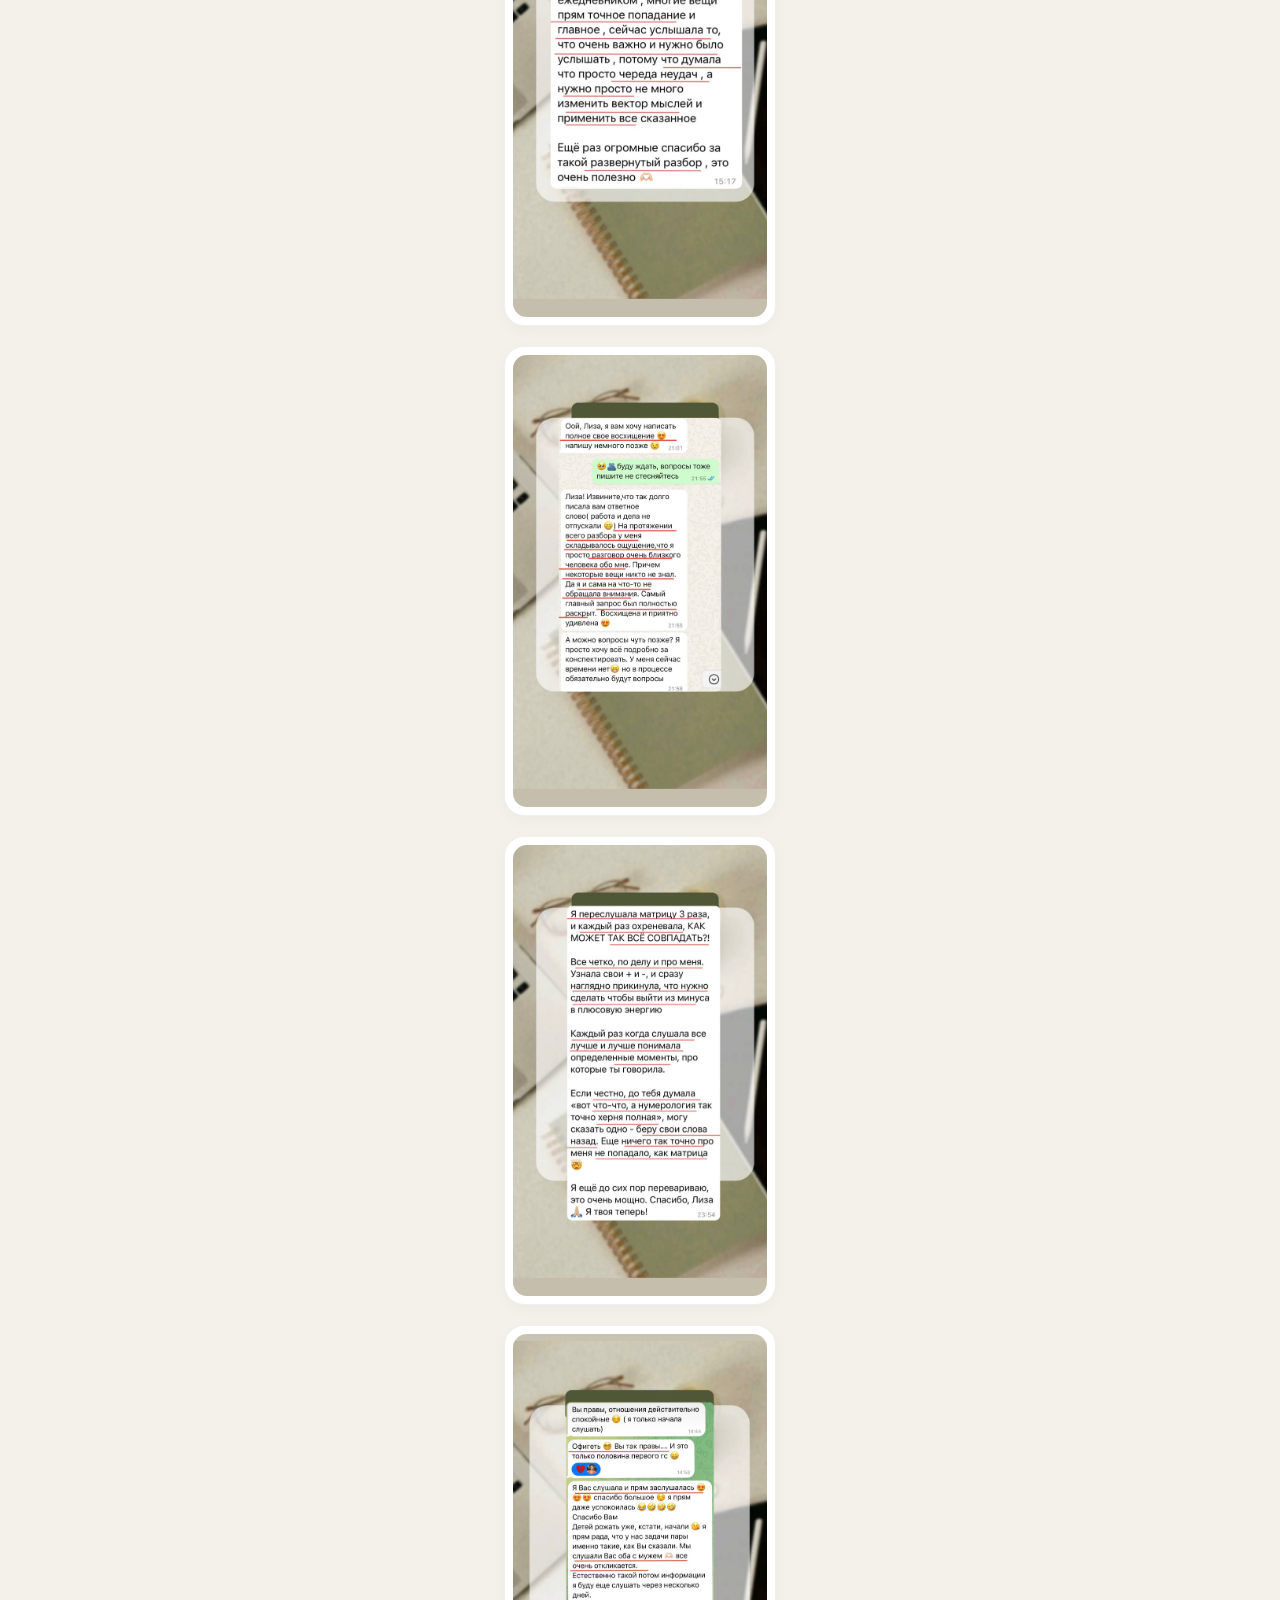
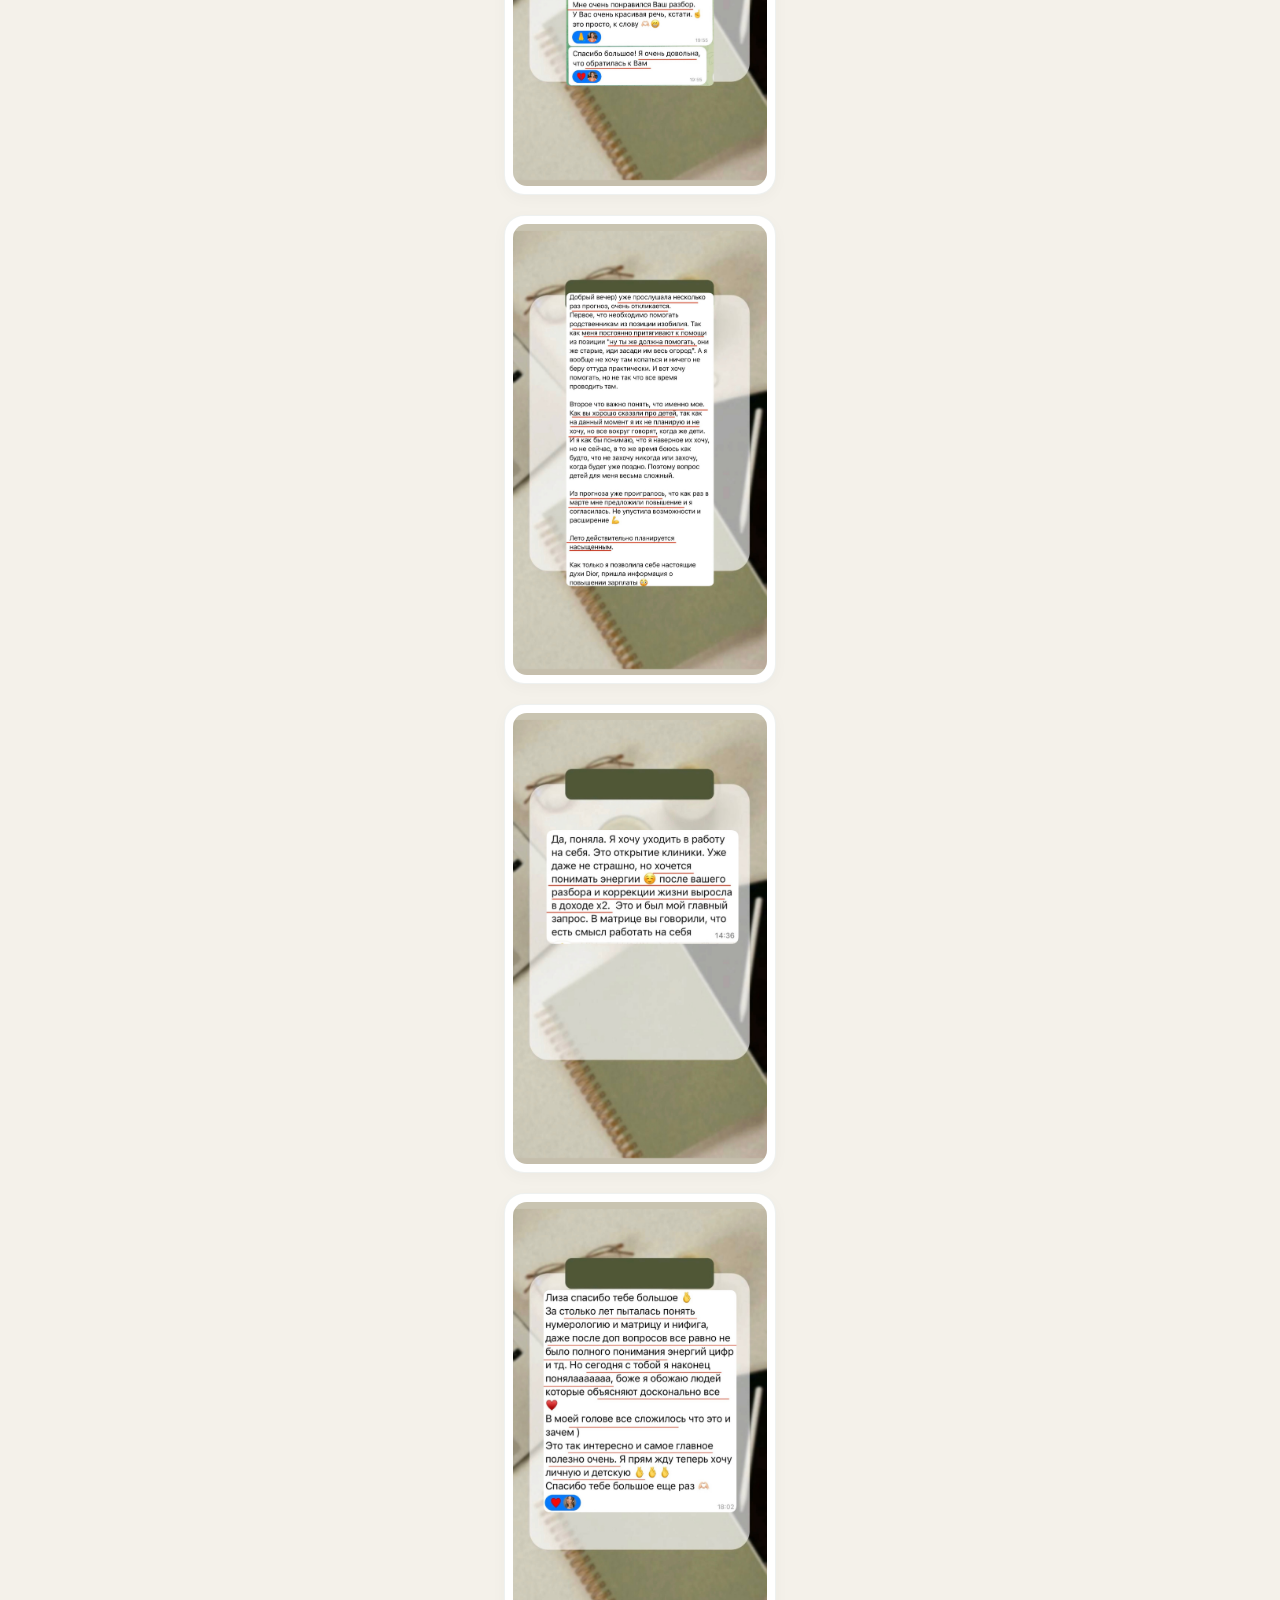
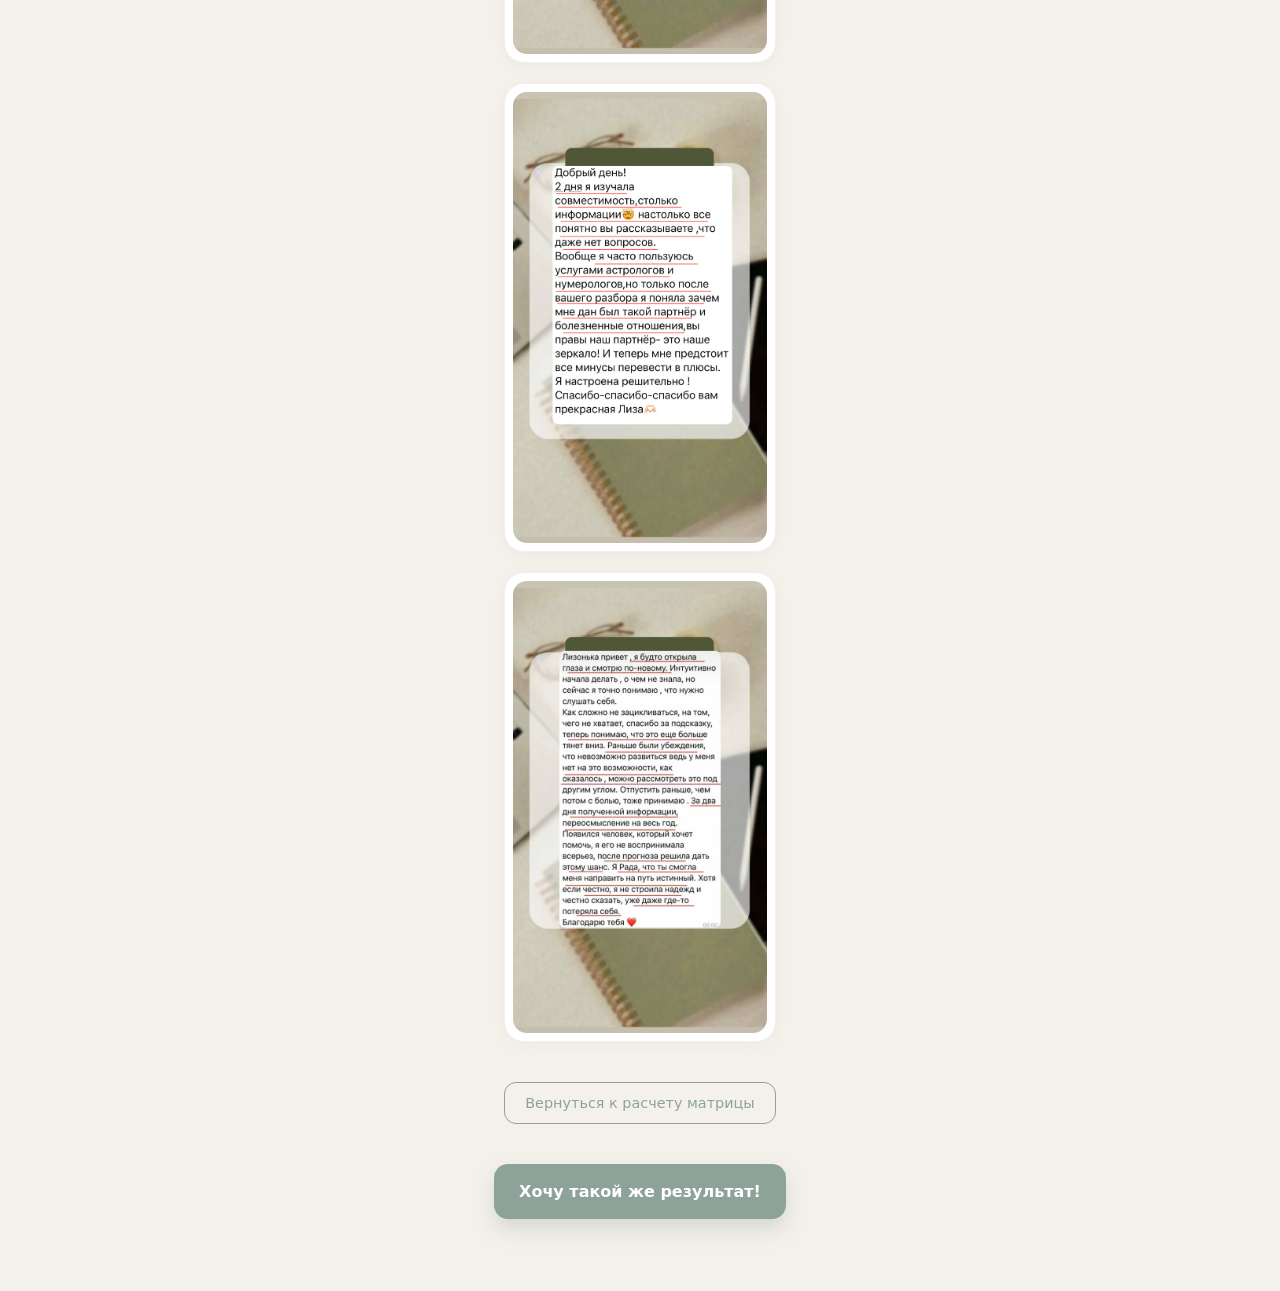
==== commit f138272e: "fix reviews" ====
--- a/reviews.html
+++ b/reviews.html
@@ -33,10 +33,10 @@
         <main class="container">
             <section class="reviews-gallery">
                 <div class="review-item">
-                    <img src="review1.JPG" alt="Отзыв о матрице судьбы" class="review-screenshot">
+                    <img src="review7.JPG" alt="Отзыв о матрице судьбы" class="review-screenshot">
                 </div>
                 <div class="review-item">
-                    <img src="review2.JPG" alt="Отзыв о матрице судьбы" class="review-screenshot">
+                    <img src="review1.JPG" alt="Отзыв о матрице судьбы" class="review-screenshot">
                 </div>
                 <div class="review-item">
                     <img src="review3.JPG" alt="Отзыв о матрице судьбы" class="review-screenshot">
@@ -51,7 +51,7 @@
                     <img src="review6.JPG" alt="Отзыв о матрице судьбы" class="review-screenshot">
                 </div>
                 <div class="review-item">
-                    <img src="review7.JPG" alt="Отзыв о матрице судьбы" class="review-screenshot">
+                    <img src="review2.JPG" alt="Отзыв о матрице судьбы" class="review-screenshot">
                 </div>
                 <div class="review-item">
                     <img src="review8.JPG" alt="Отзыв о матрице судьбы" class="review-screenshot">
--- a/style.css
+++ b/style.css
@@ -32,6 +32,14 @@
   align-items: center;
 }
 
+header {
+  width: 100%;
+  display: flex;
+  flex-direction: column;
+  align-items: center;
+  text-align: center;
+}
+
 .header h1 {
   font-size: clamp(1.5rem, 8vw, 2.5rem);
   margin-top: 5px;
@@ -43,6 +51,7 @@
   font-size: 0.7rem;
   opacity: 0.8;
   margin-bottom: 2rem;
+  width: 100%;
 }
 
 .input-section {
@@ -328,16 +337,16 @@
   display: flex;
   flex-direction: column;
   gap: 20px;
-  margin-top: 30px;
-  width: 100%;
-  max-width: 450px;
+  margin-top: 20px;
+  width: 85%;
+  max-width: 320px;
   margin-left: auto;
   margin-right: auto;
 }
 
 .review-item {
   background: white;
-  padding: 10px;
+  padding: 8px;
   border-radius: 20px;
   border: 1px solid rgba(141, 163, 153, 0.15);
   box-shadow: 0 4px 15px rgba(0, 0, 0, 0.03);
@@ -371,4 +380,12 @@
 .back-button:active {
   background: #8da399;
   color: white;
+}
+
+.link-tel {
+  margin: 40px auto;
+  text-align: center;
+  width: 100%;
+  display: flex;
+  justify-content: center;
 }
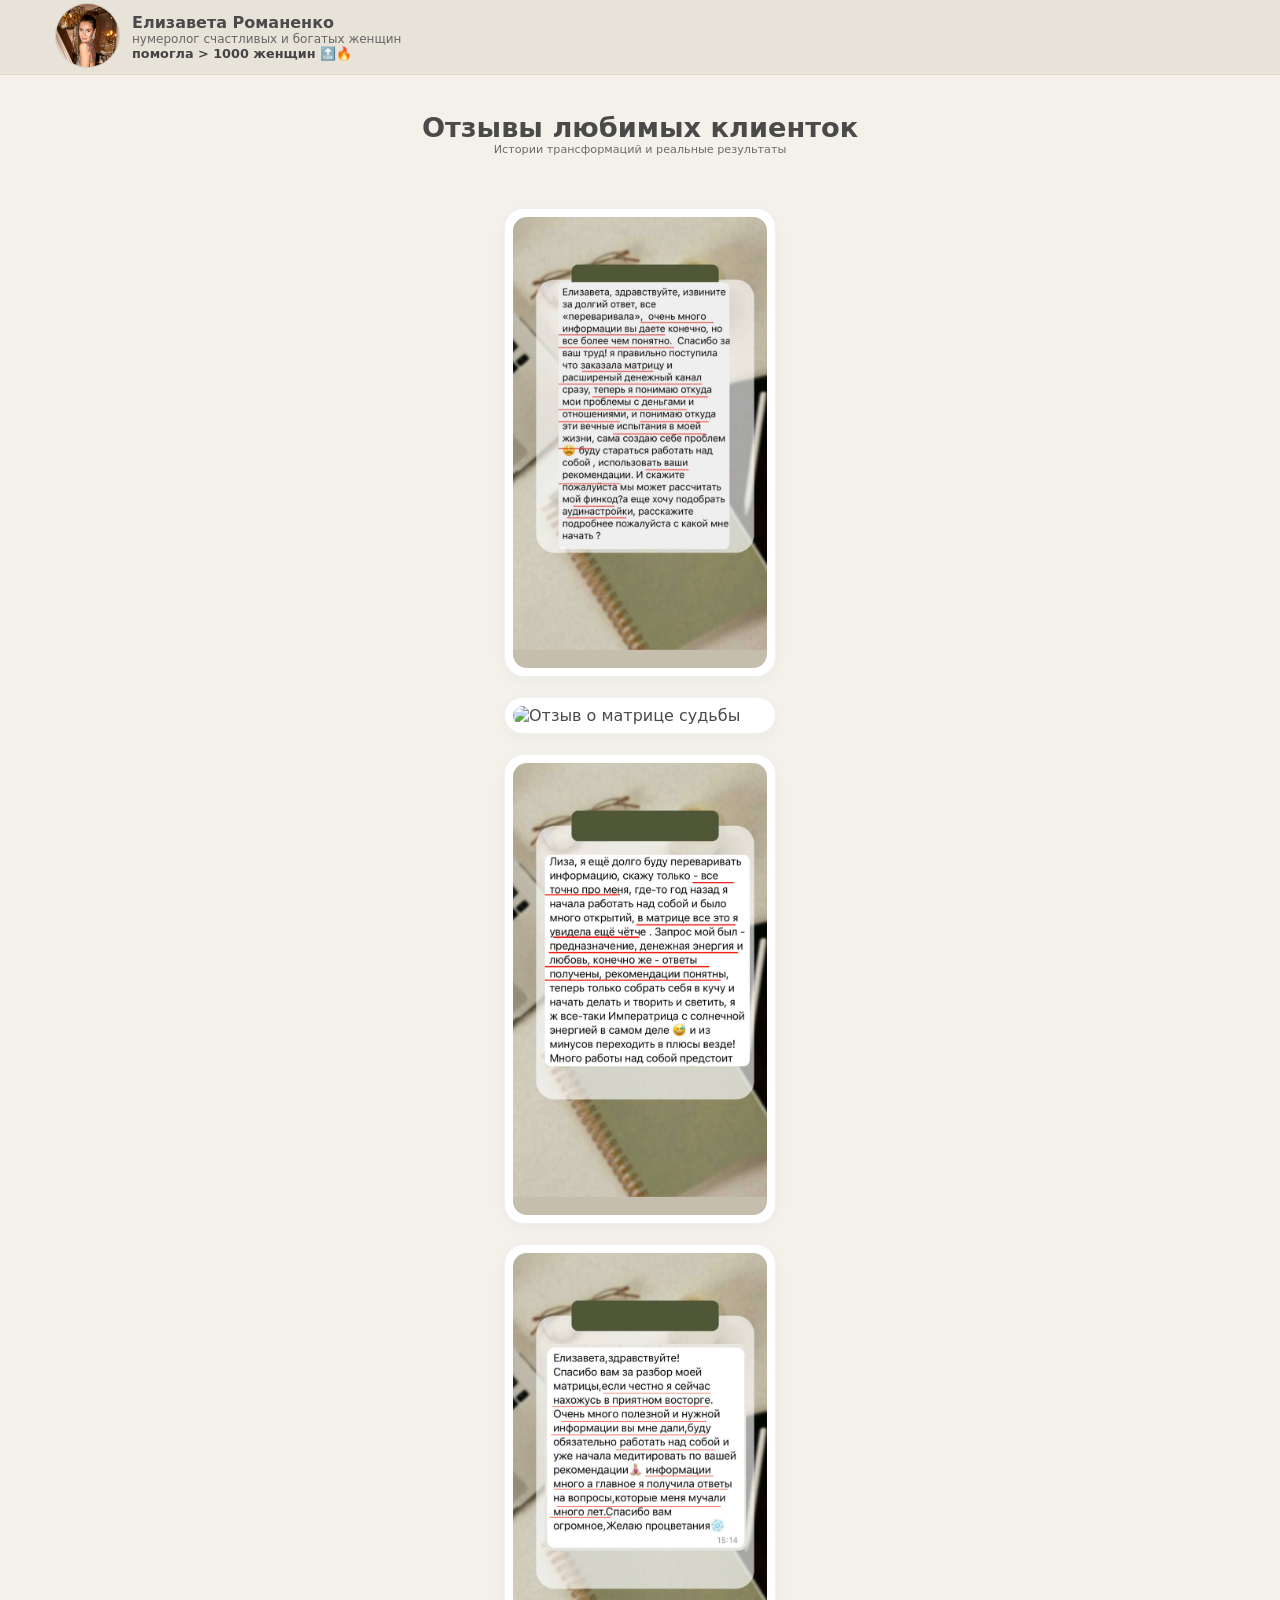
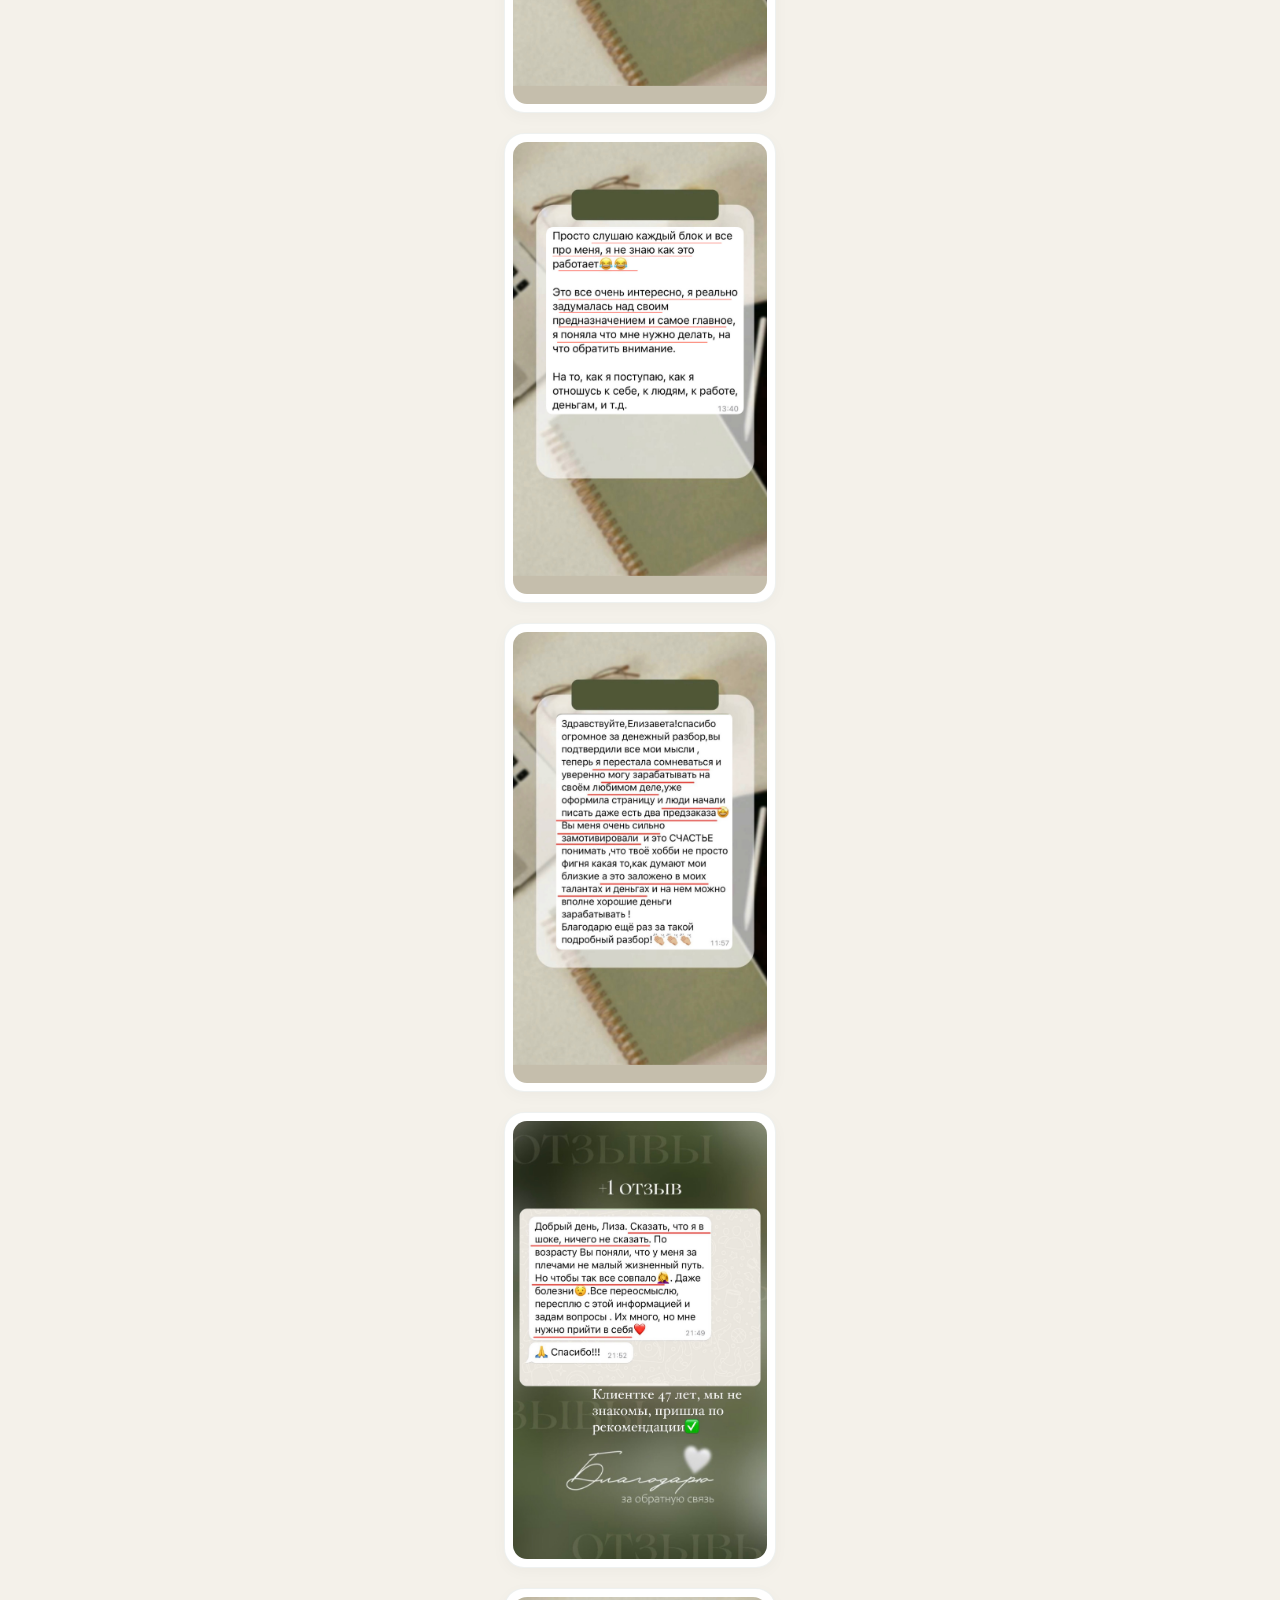
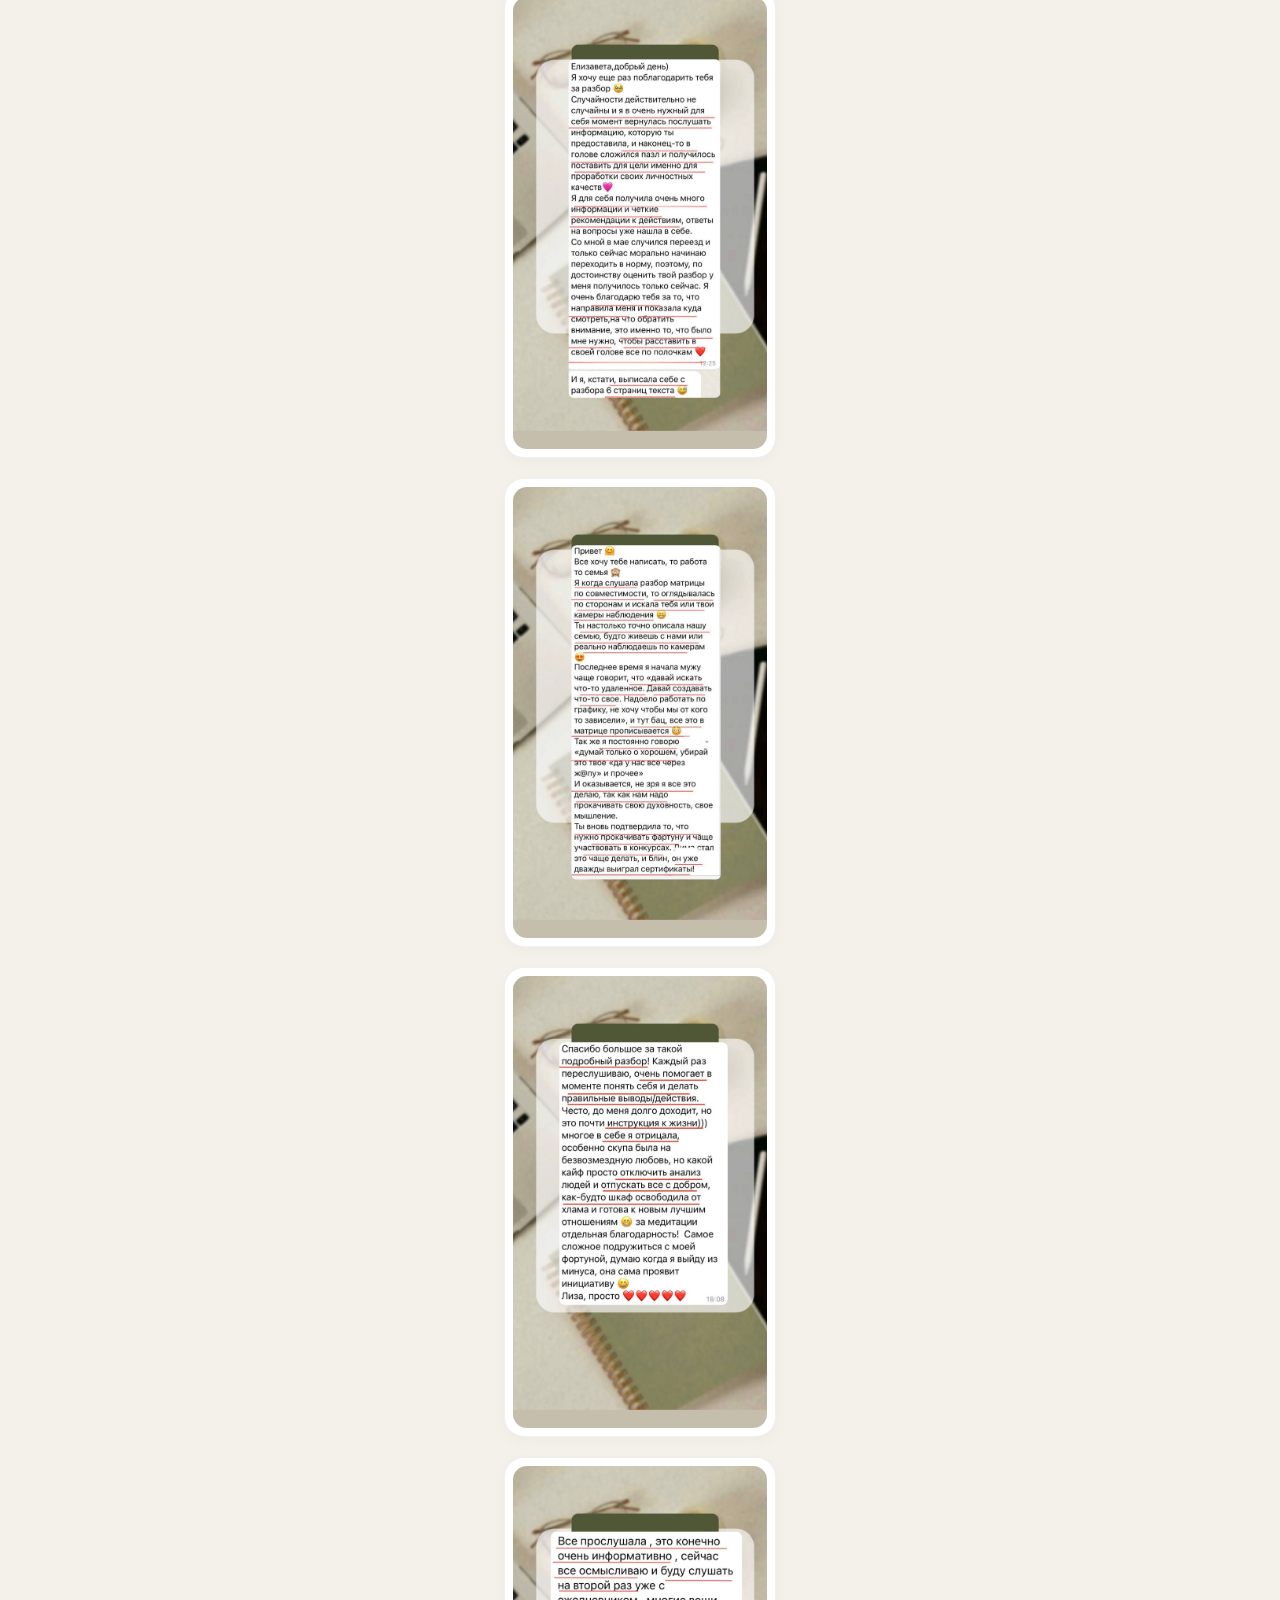
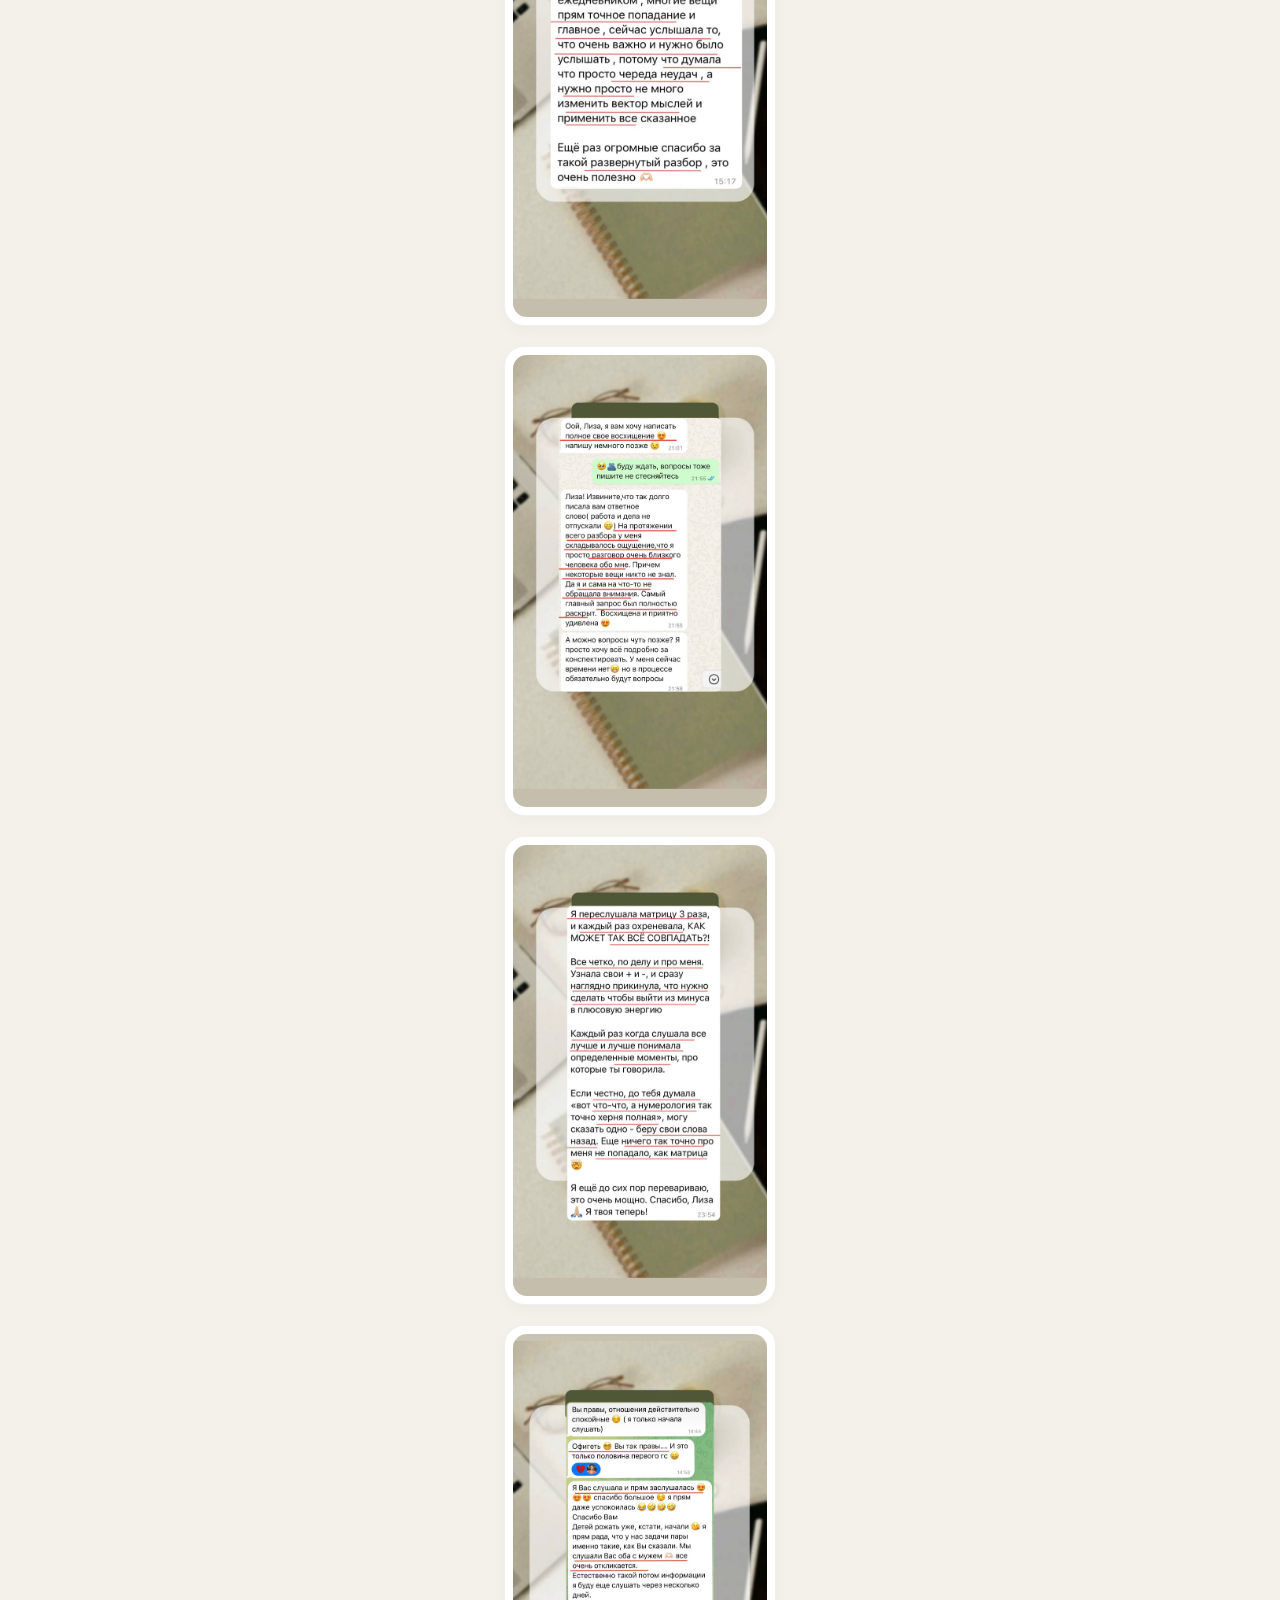
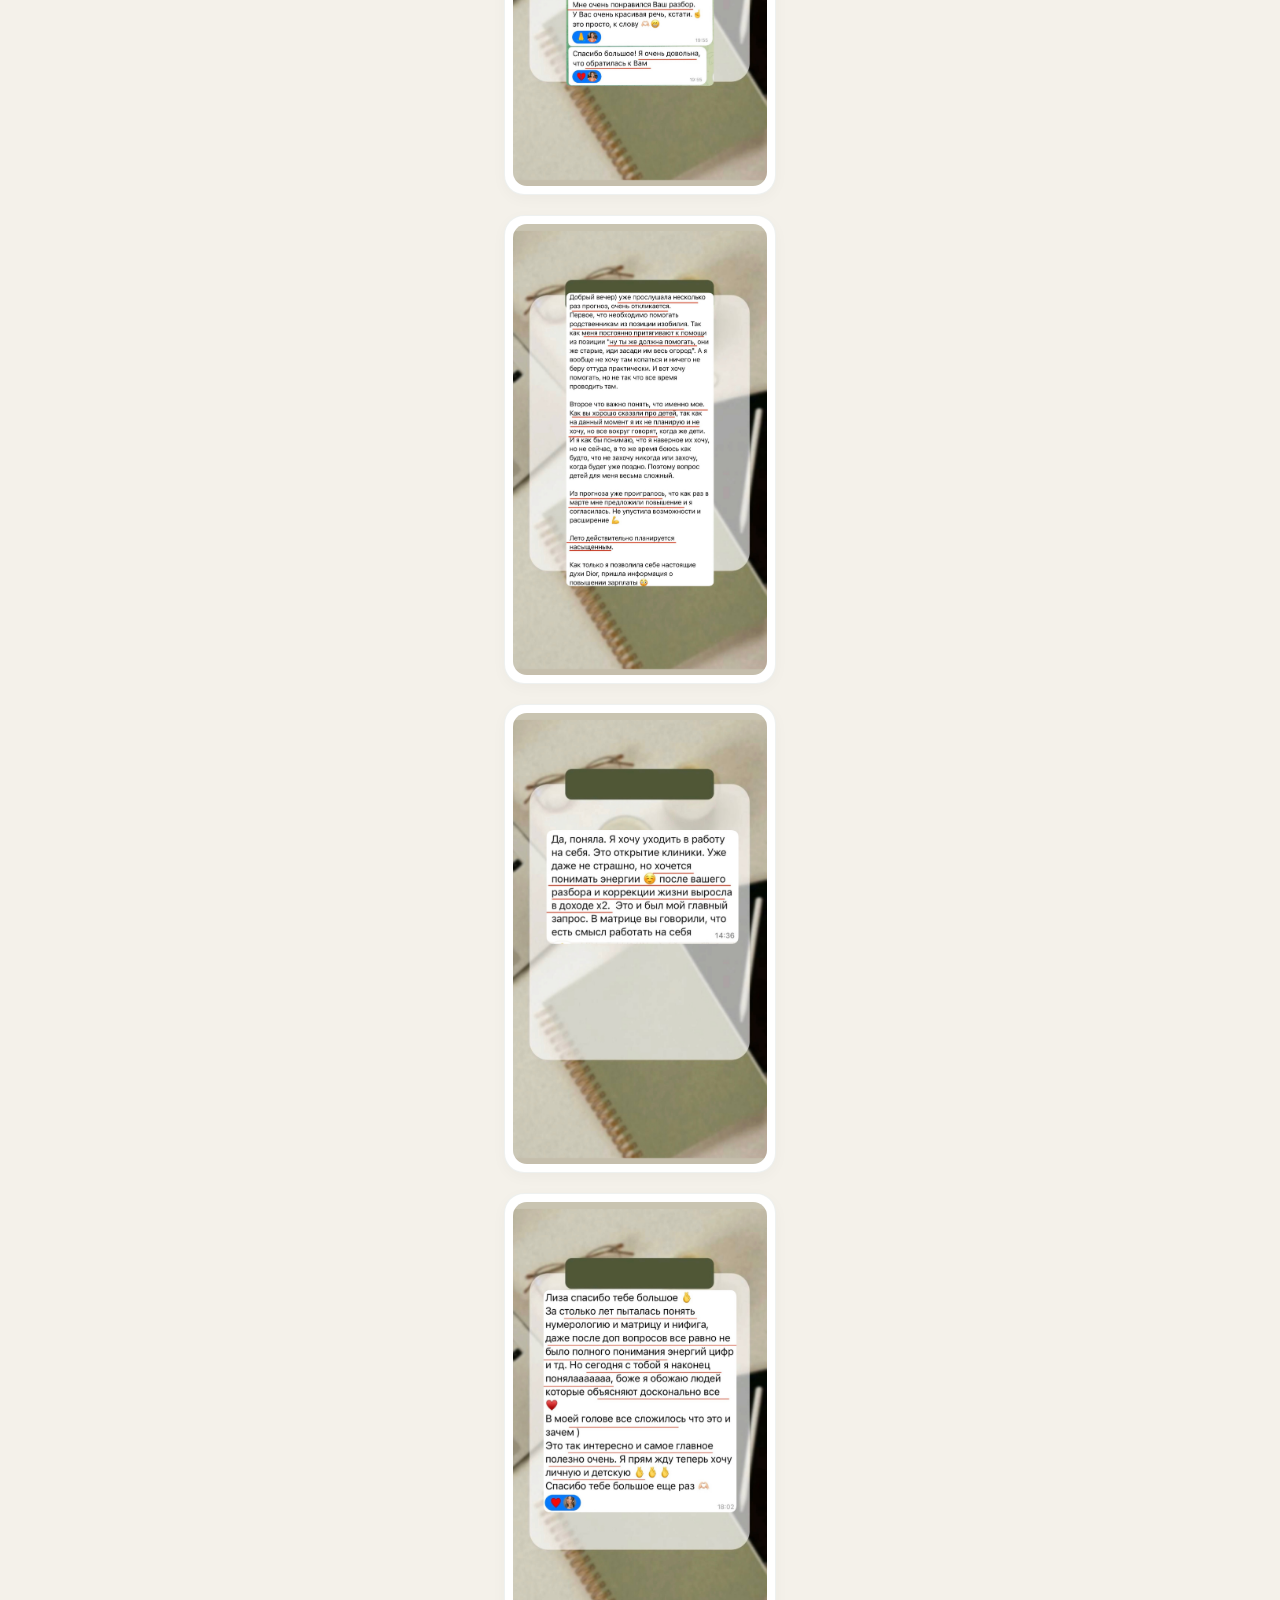
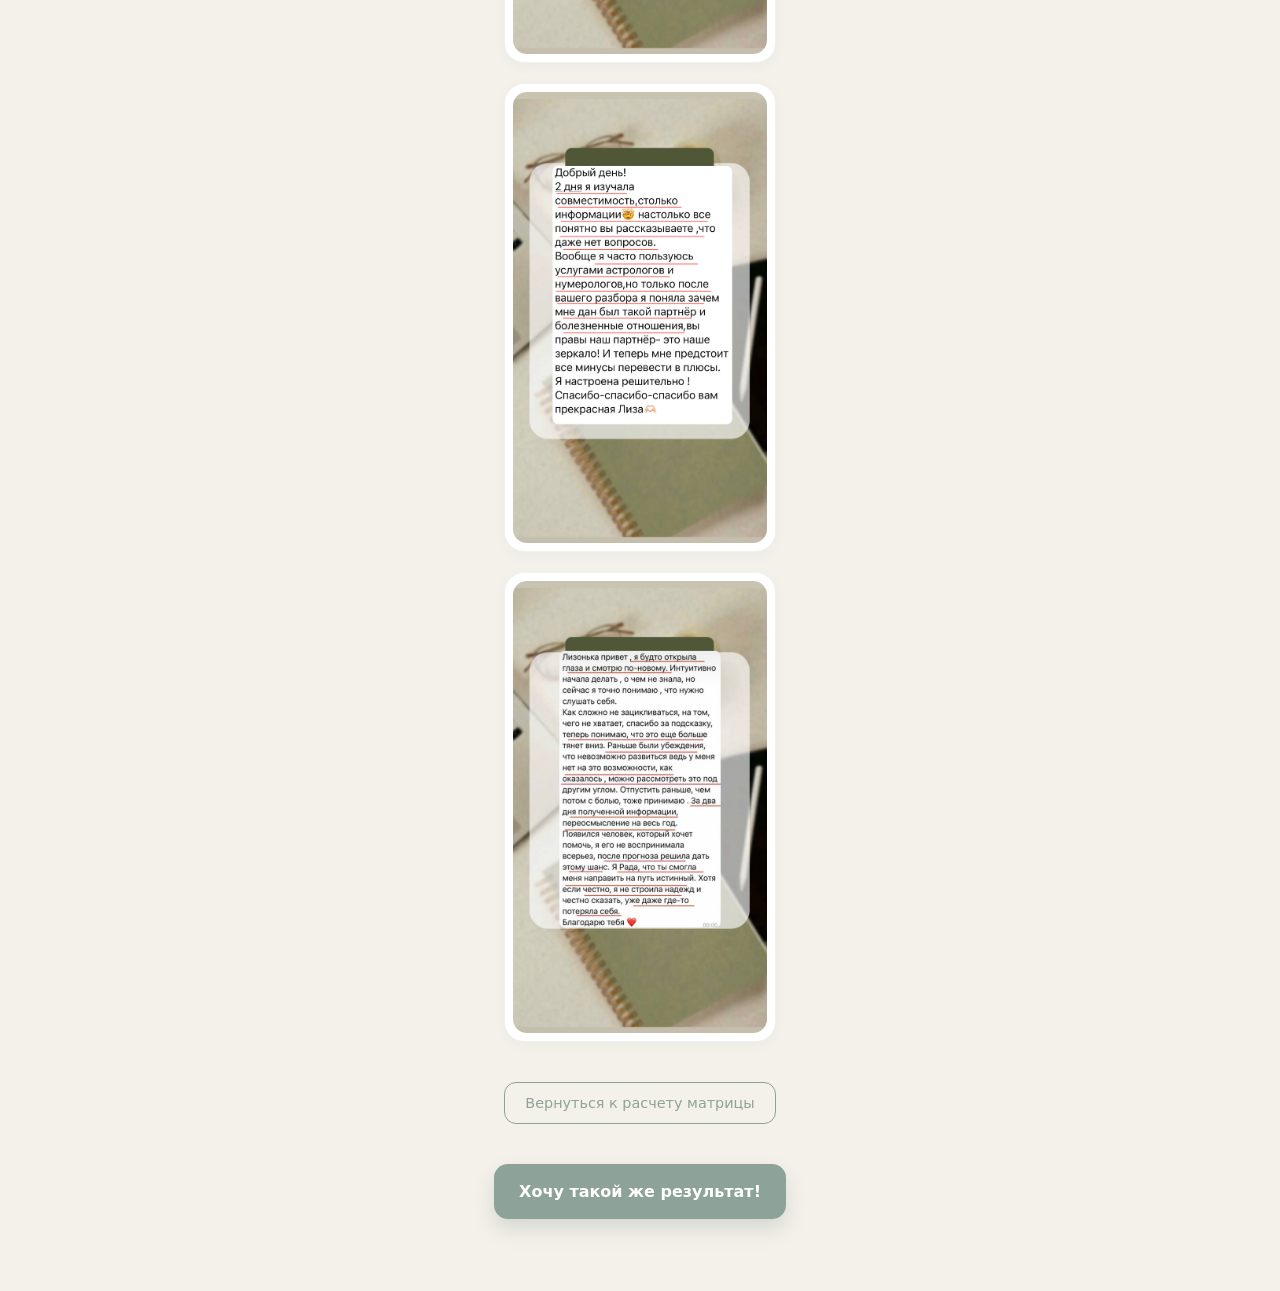
==== commit 643febd0: "fix bugs" ====
--- a/reviews.html
+++ b/reviews.html
@@ -39,61 +39,61 @@
                     <img src="review1.JPG" alt="Отзыв о матрице судьбы" class="review-screenshot">
                 </div>
                 <div class="review-item">
-                    <img src="review3.JPG" alt="Отзыв о матрице судьбы" class="review-screenshot">
+                    <img src="review3.JPG" loading="lazy" alt="Отзыв о матрице судьбы" class="review-screenshot">
                 </div>
                 <div class="review-item">
-                    <img src="review4.JPG" alt="Отзыв о матрице судьбы" class="review-screenshot">
+                    <img src="review4.JPG" loading="lazy" alt="Отзыв о матрице судьбы" class="review-screenshot">
                 </div>
                 <div class="review-item">
-                    <img src="review5.JPG" alt="Отзыв о матрице судьбы" class="review-screenshot">
+                    <img src="review5.JPG" loading="lazy" alt="Отзыв о матрице судьбы" class="review-screenshot">
                 </div>
                 <div class="review-item">
-                    <img src="review6.JPG" alt="Отзыв о матрице судьбы" class="review-screenshot">
+                    <img src="review6.JPG" loading="lazy" alt="Отзыв о матрице судьбы" class="review-screenshot">
                 </div>
                 <div class="review-item">
-                    <img src="review2.JPG" alt="Отзыв о матрице судьбы" class="review-screenshot">
+                    <img src="review2.JPG" loading="lazy" alt="Отзыв о матрице судьбы" class="review-screenshot">
                 </div>
                 <div class="review-item">
-                    <img src="review8.JPG" alt="Отзыв о матрице судьбы" class="review-screenshot">
+                    <img src="review8.JPG" loading="lazy" alt="Отзыв о матрице судьбы" class="review-screenshot">
                 </div>
                 <div class="review-item">
-                    <img src="review9.JPG" alt="Отзыв о матрице судьбы" class="review-screenshot">
+                    <img src="review9.JPG" loading="lazy" alt="Отзыв о матрице судьбы" class="review-screenshot">
                 </div>
                 <div class="review-item">
-                    <img src="review10.JPG" alt="Отзыв о матрице судьбы" class="review-screenshot">
+                    <img src="review10.JPG" loading="lazy" alt="Отзыв о матрице судьбы" class="review-screenshot">
                 </div>
                 <div class="review-item">
-                    <img src="review11.JPG" alt="Отзыв о матрице судьбы" class="review-screenshot">
+                    <img src="review11.JPG" loading="lazy" alt="Отзыв о матрице судьбы" class="review-screenshot">
                 </div>
                 <div class="review-item">
-                    <img src="review12.JPG" alt="Отзыв о матрице судьбы" class="review-screenshot">
+                    <img src="review12.JPG" loading="lazy" alt="Отзыв о матрице судьбы" class="review-screenshot">
                 </div>
                 <div class="review-item">
-                    <img src="review13.JPG" alt="Отзыв о матрице судьбы" class="review-screenshot">
+                    <img src="review13.JPG" loading="lazy" alt="Отзыв о матрице судьбы" class="review-screenshot">
                 </div>
                 <div class="review-item">
-                    <img src="review14.JPG" alt="Отзыв о матрице судьбы" class="review-screenshot">
+                    <img src="review14.JPG" loading="lazy" alt="Отзыв о матрице судьбы" class="review-screenshot">
                 </div>
                 <div class="review-item">
-                    <img src="review15.JPG" alt="Отзыв о матрице судьбы" class="review-screenshot">
+                    <img src="review15.JPG" loading="lazy" alt="Отзыв о матрице судьбы" class="review-screenshot">
                 </div>
                 <div class="review-item">
-                    <img src="review16.JPG" alt="Отзыв о матрице судьбы" class="review-screenshot">
+                    <img src="review16.JPG" loading="lazy" alt="Отзыв о матрице судьбы" class="review-screenshot">
                 </div>
                 <div class="review-item">
-                    <img src="review17.JPG" alt="Отзыв о матрице судьбы" class="review-screenshot">
+                    <img src="review17.JPG" loading="lazy" alt="Отзыв о матрице судьбы" class="review-screenshot">
                 </div>
                 <div class="review-item">
-                    <img src="review18.JPG" alt="Отзыв о матрице судьбы" class="review-screenshot">
+                    <img src="review18.JPG" loading="lazy" alt="Отзыв о матрице судьбы" class="review-screenshot">
                 </div>
                 <div class="review-item">
-                    <img src="review19.JPG" alt="Отзыв о матрице судьбы" class="review-screenshot">
+                    <img src="review19.JPG" loading="lazy" alt="Отзыв о матрице судьбы" class="review-screenshot">
                 </div>
             </section>
             <div class="back-action">
                 <a href="index.html" class="back-button">Вернуться к расчету матрицы</a>
             </div>
-            <div class="link-tel">
+            <div class="link-tg">
                 <a href="https://t.me/Elizaveta_Romanenk0" target="_blank" class="cta-button">Хочу такой же результат!
                 </a>
             </div>
--- a/style.css
+++ b/style.css
@@ -26,13 +26,15 @@
 }
 
 #app {
+  width: 100%;
+  max-width: 600px;
   padding: 20px 15px;
   display: flex;
   flex-direction: column;
   align-items: center;
 }
 
-header {
+.header {
   width: 100%;
   display: flex;
   flex-direction: column;
@@ -382,7 +384,7 @@
   color: white;
 }
 
-.link-tel {
+.link-tg {
   margin: 40px auto;
   text-align: center;
   width: 100%;
